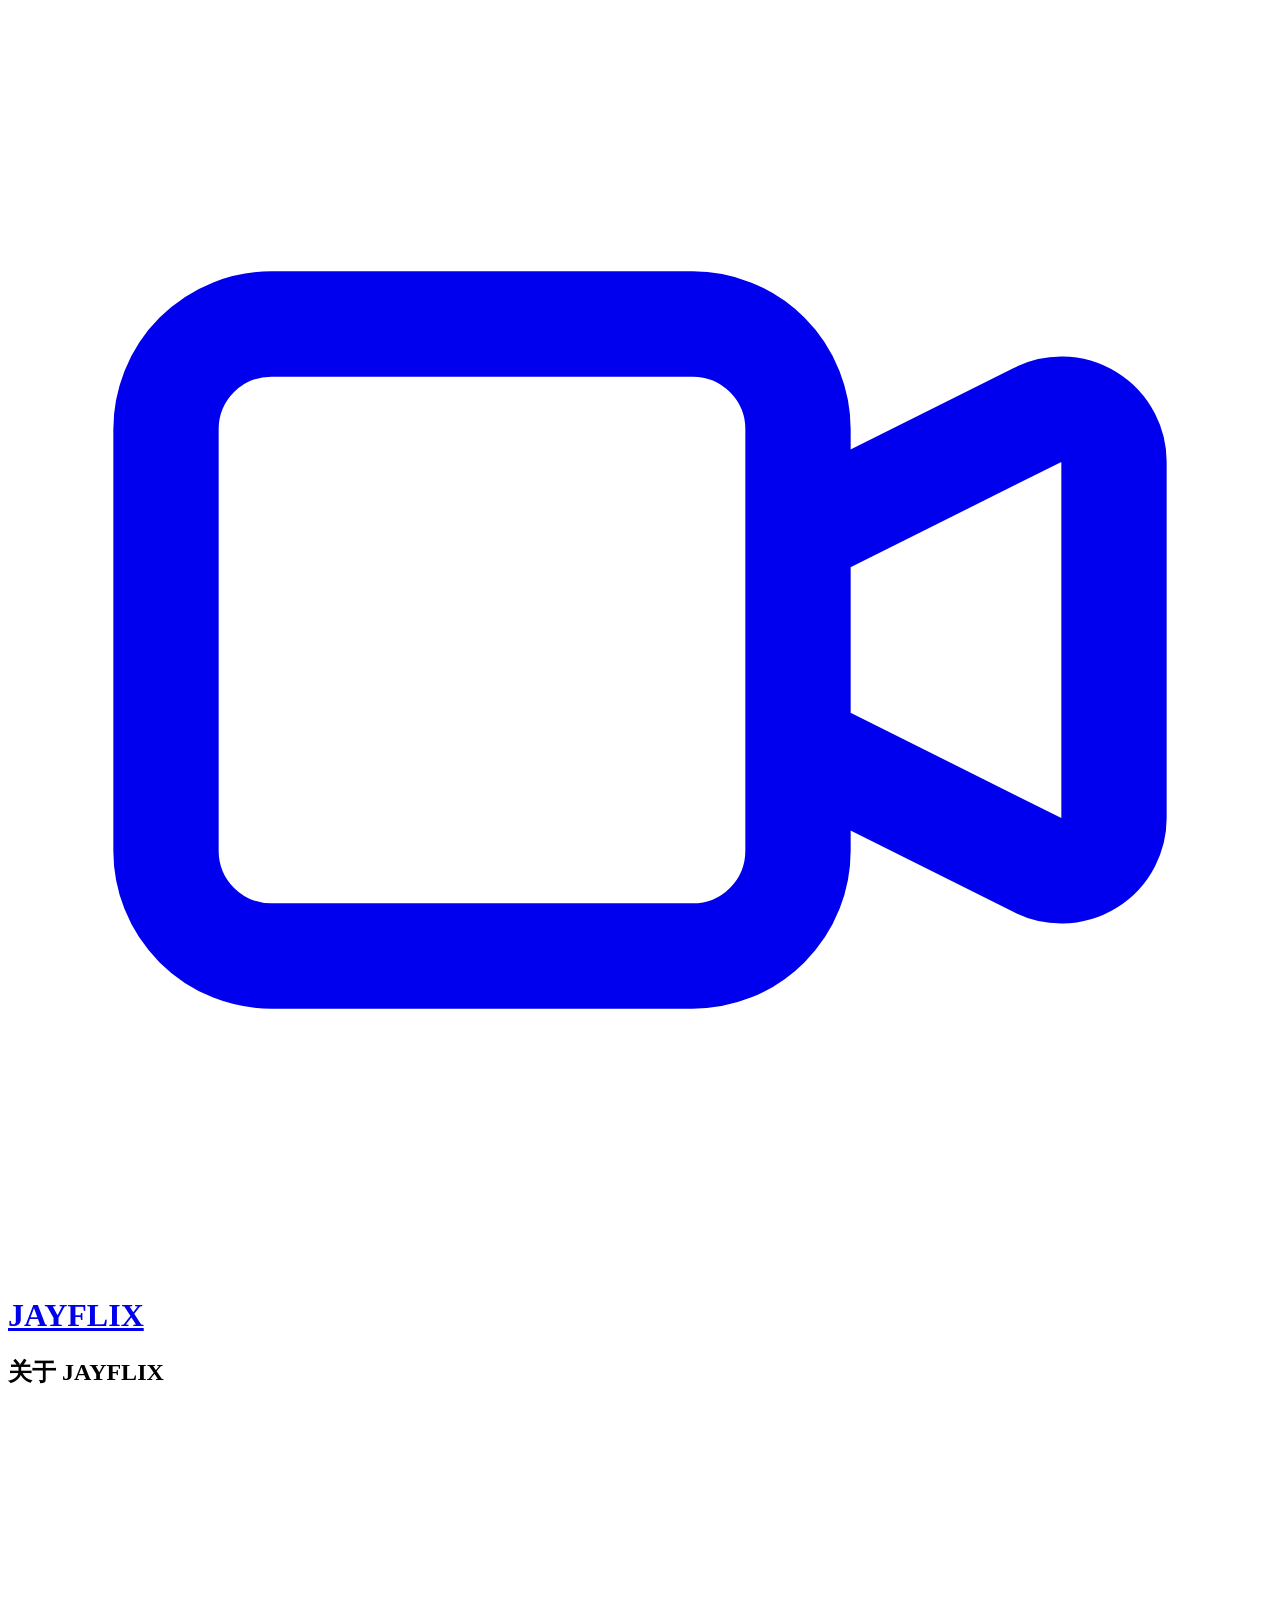
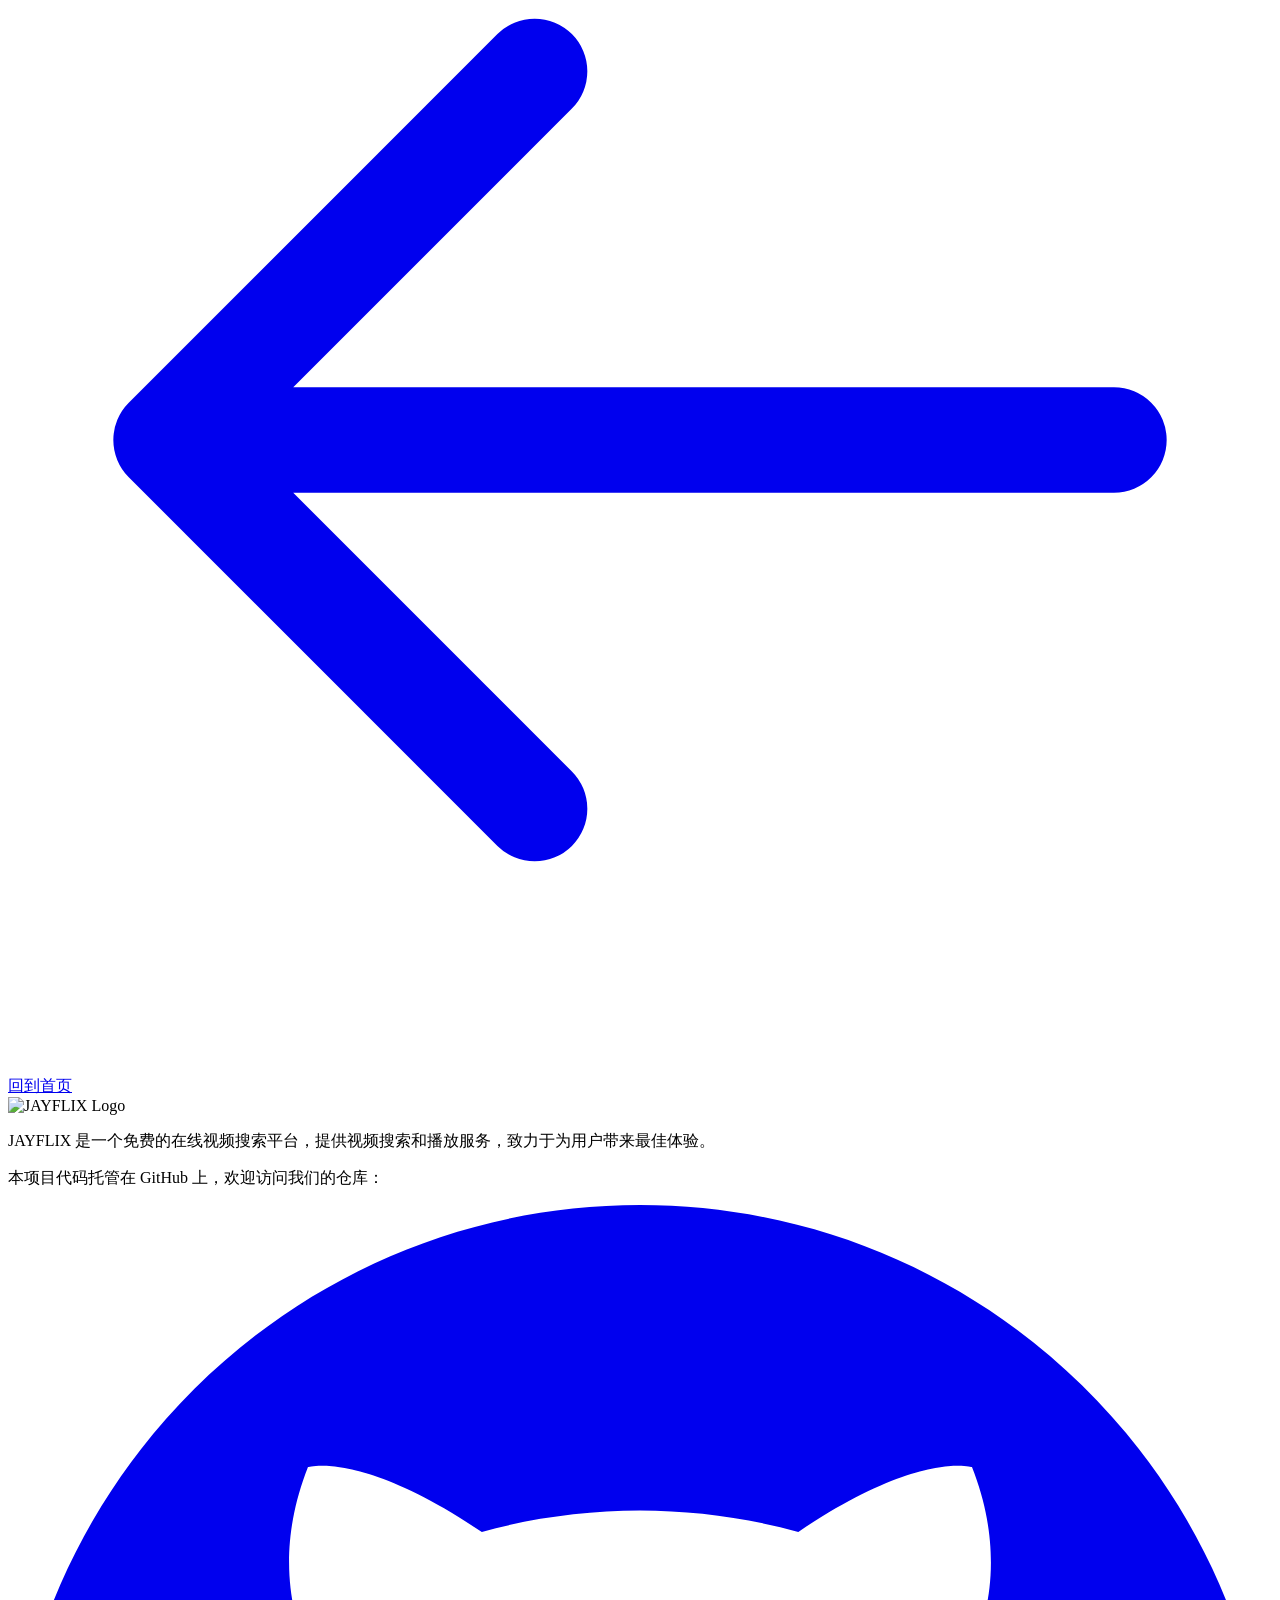
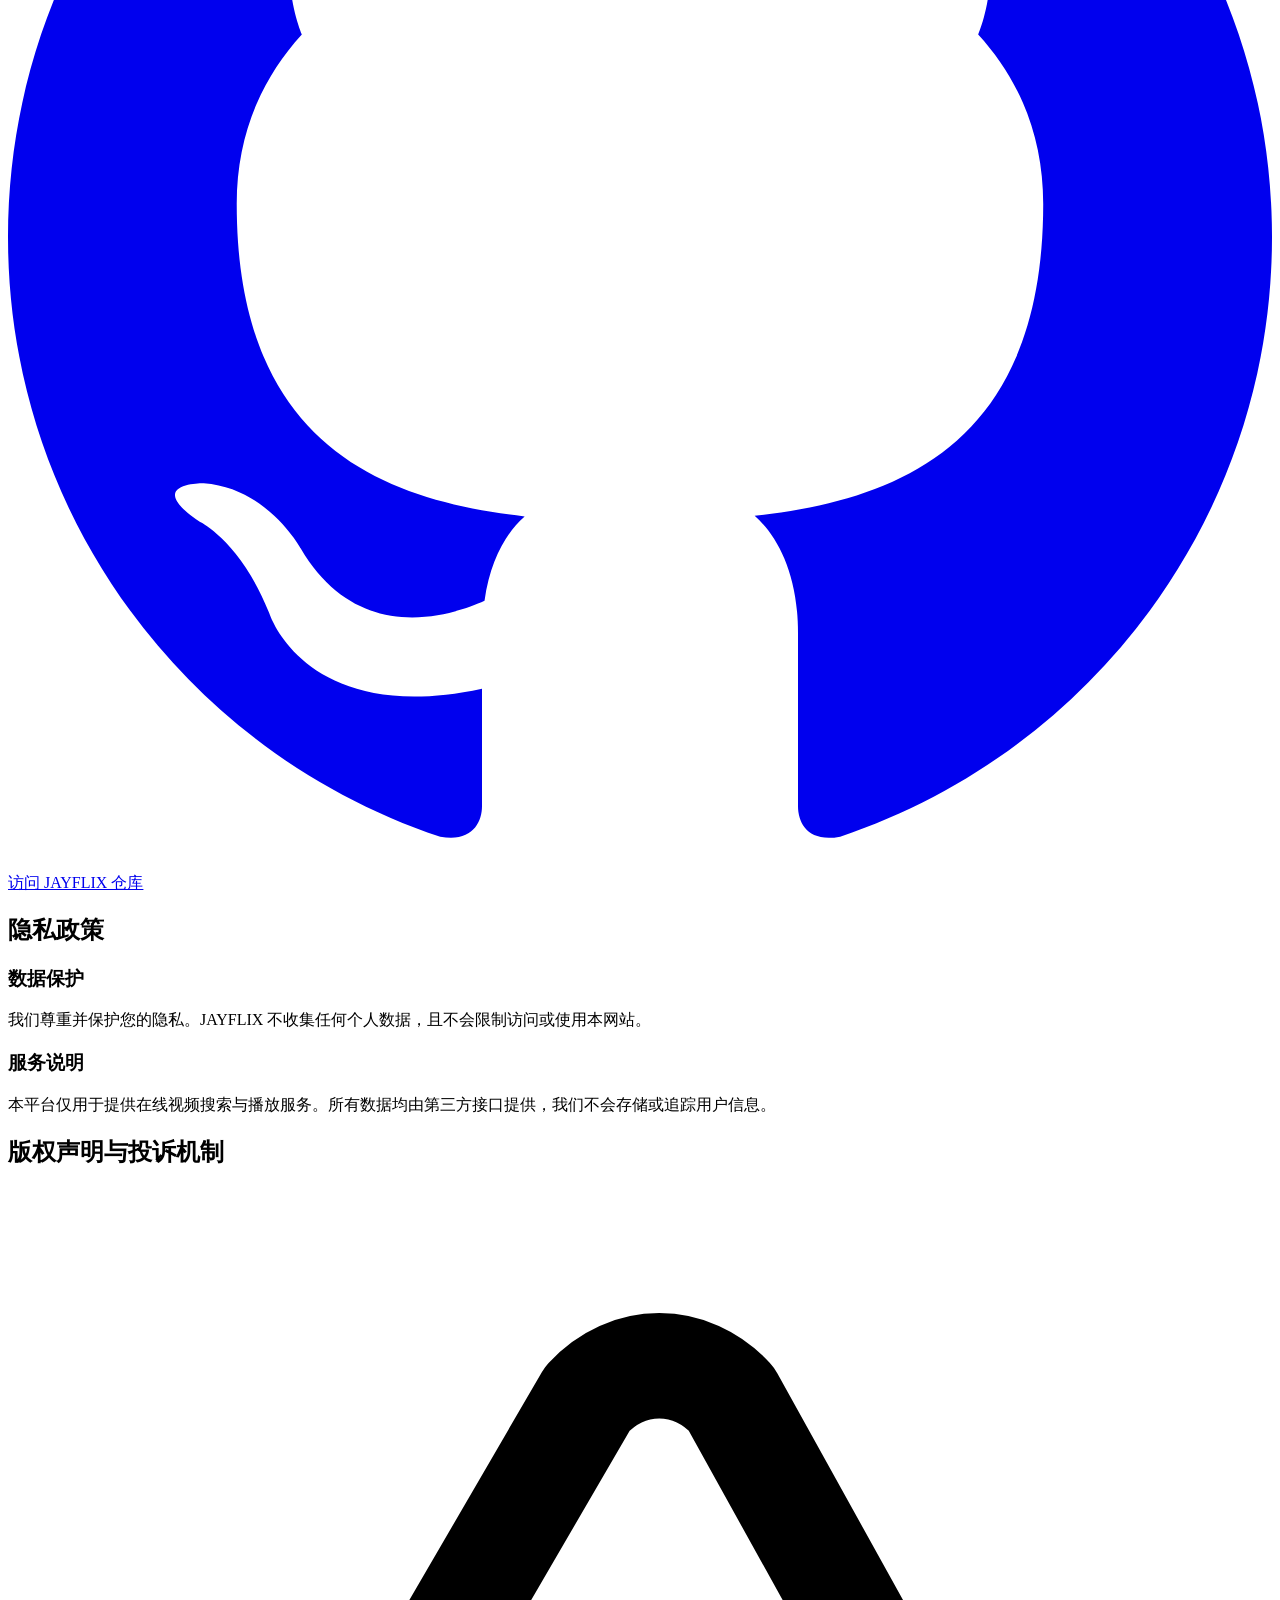
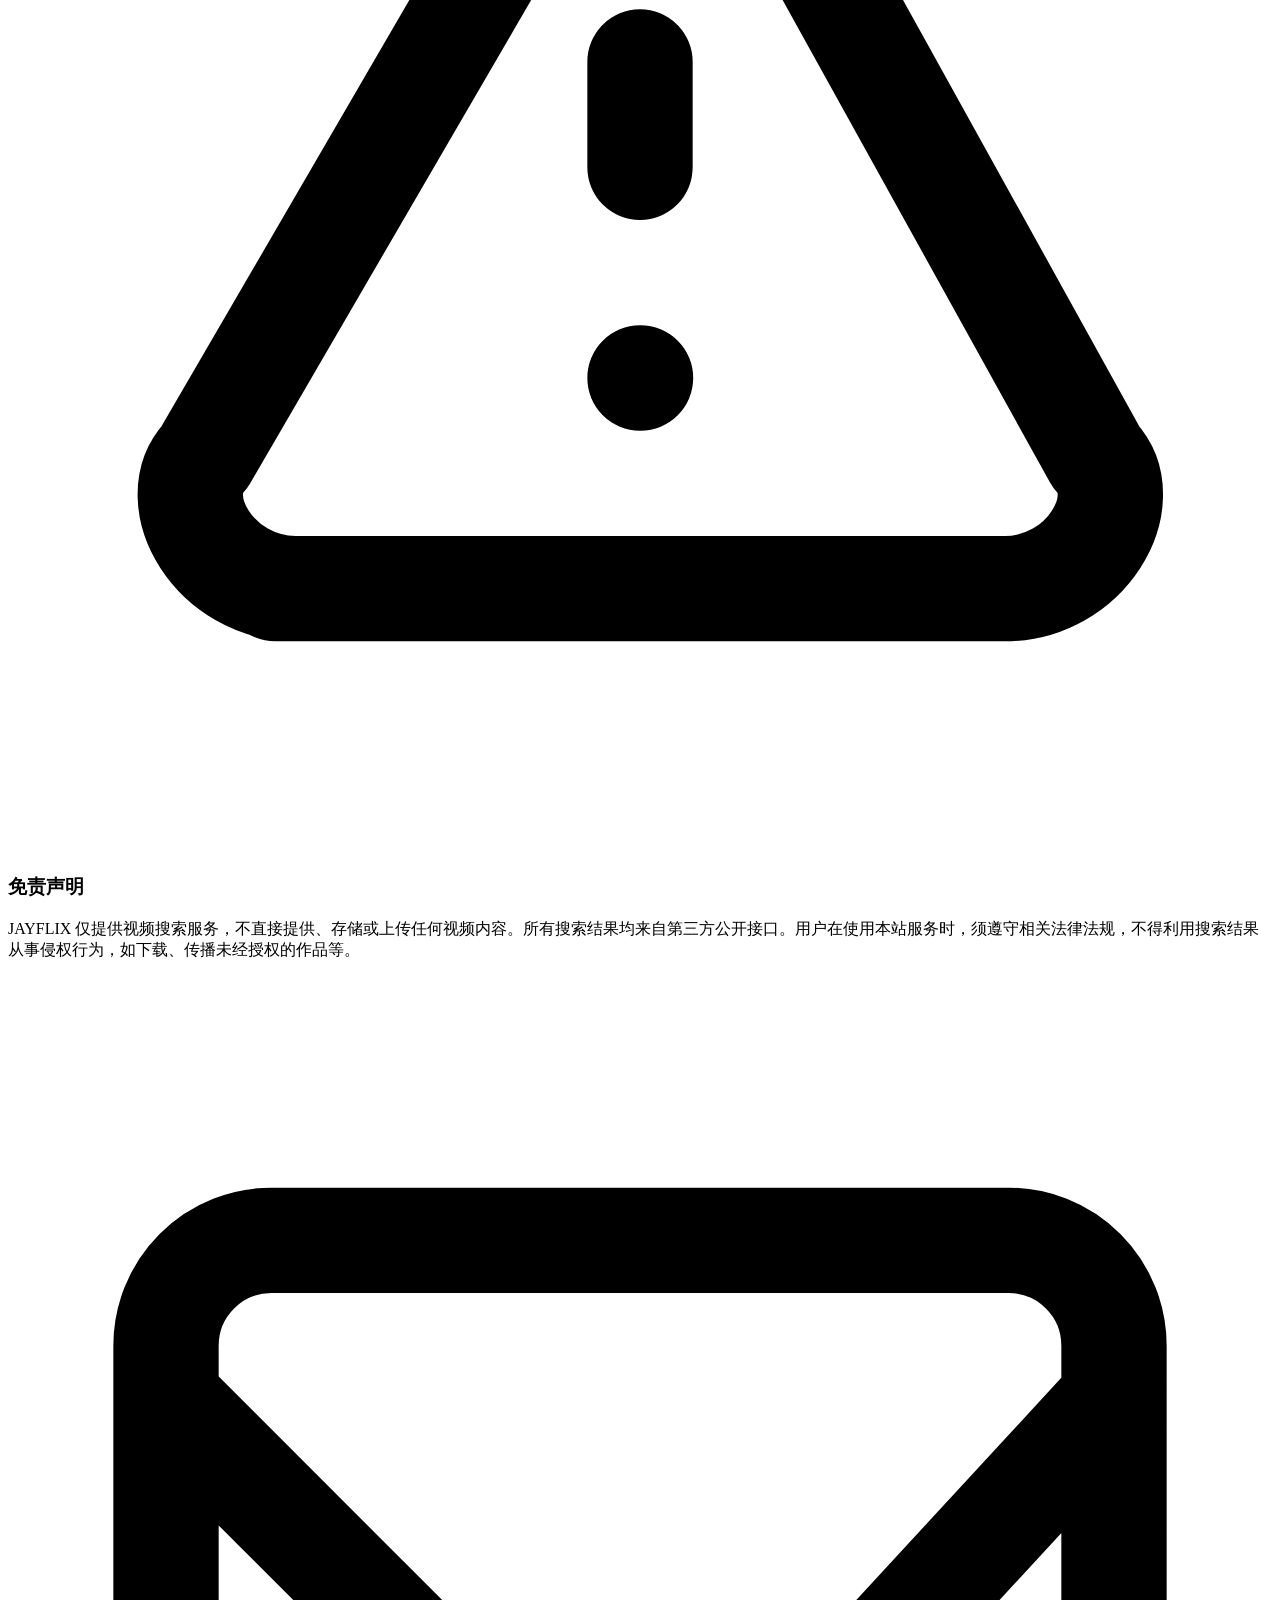
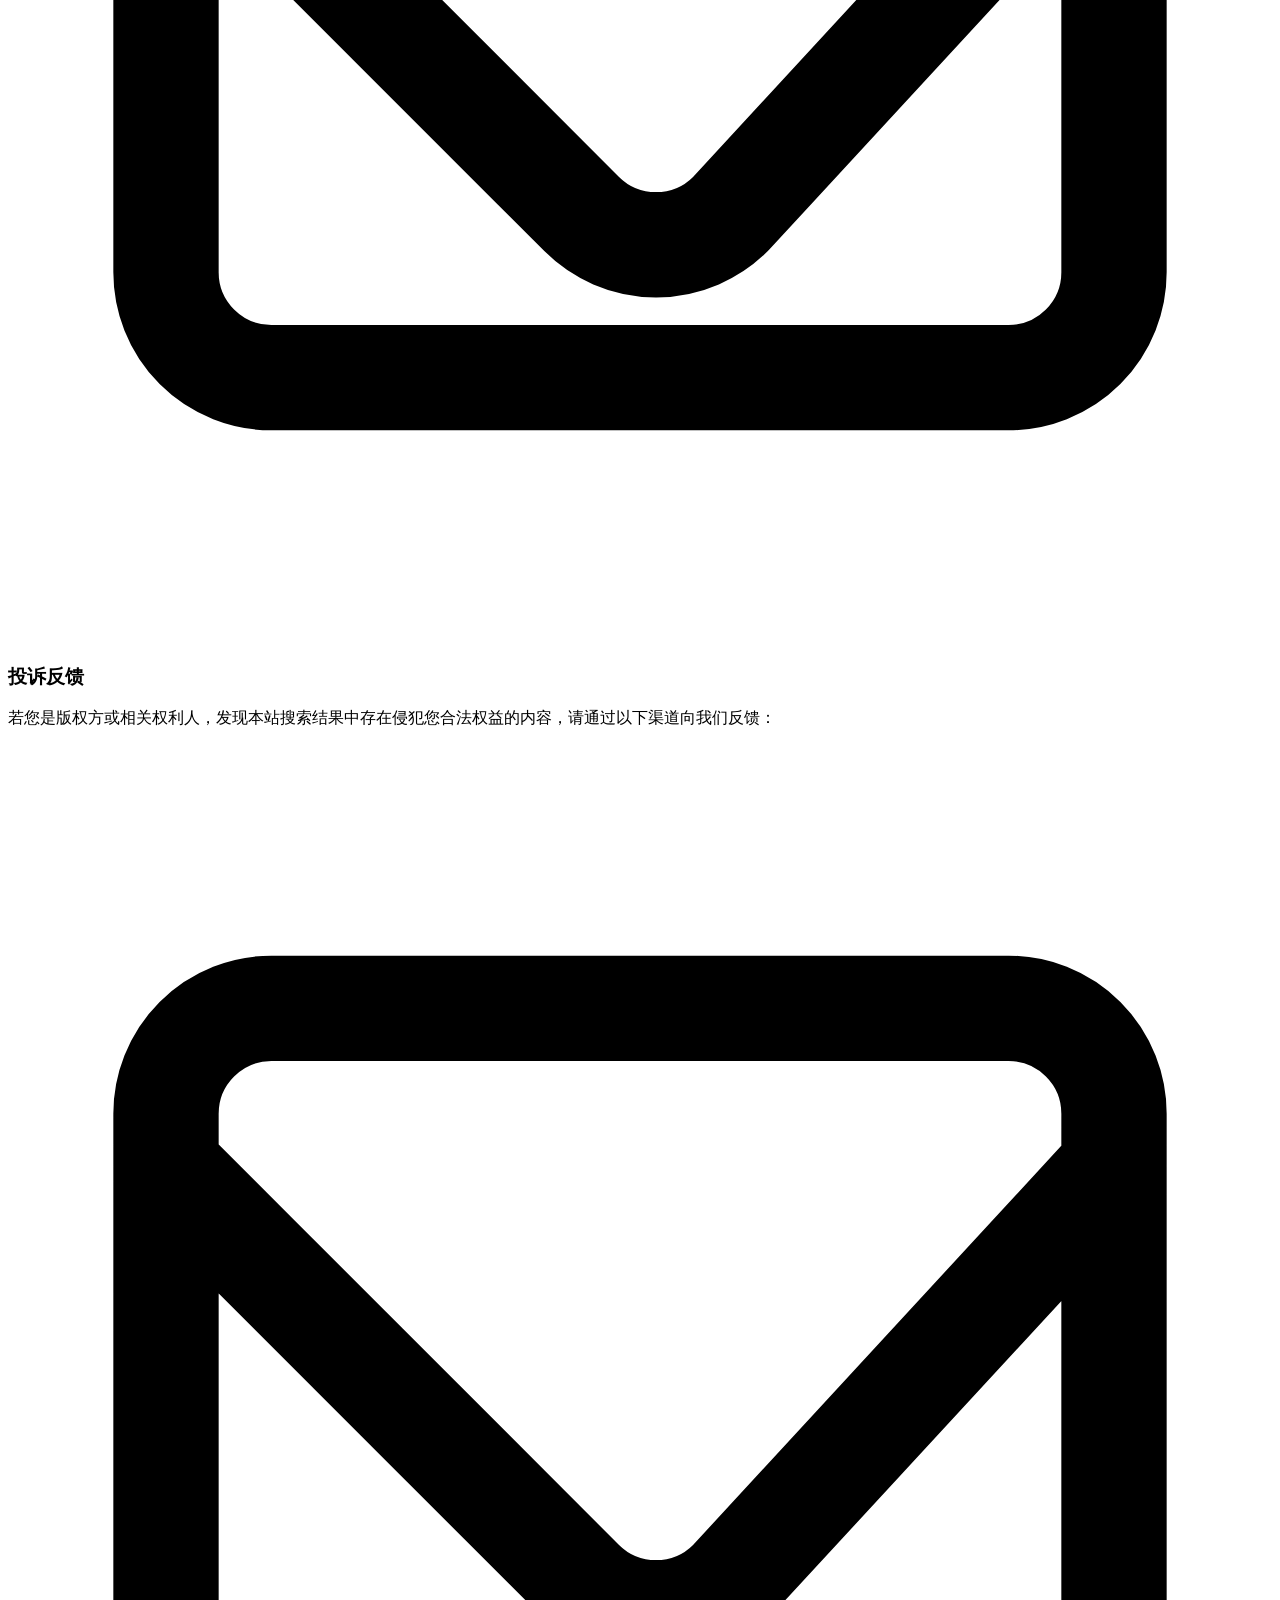
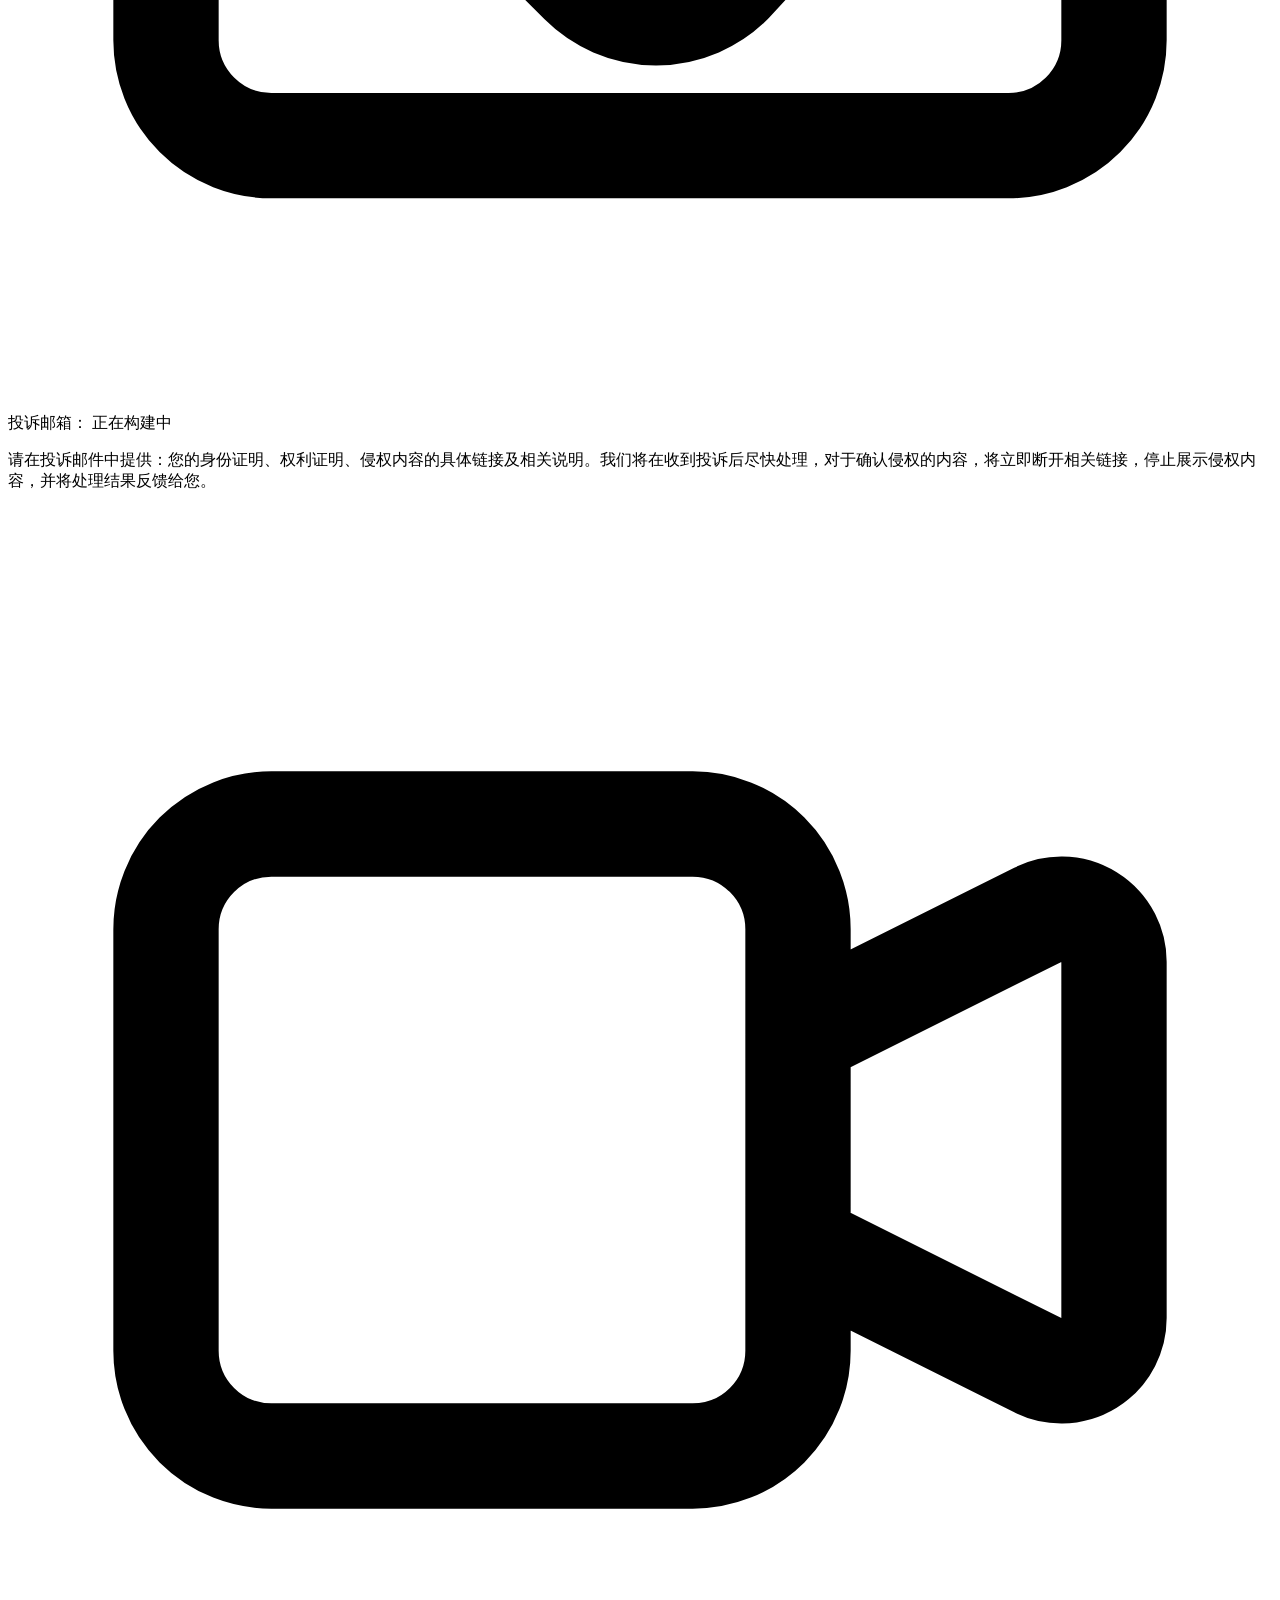
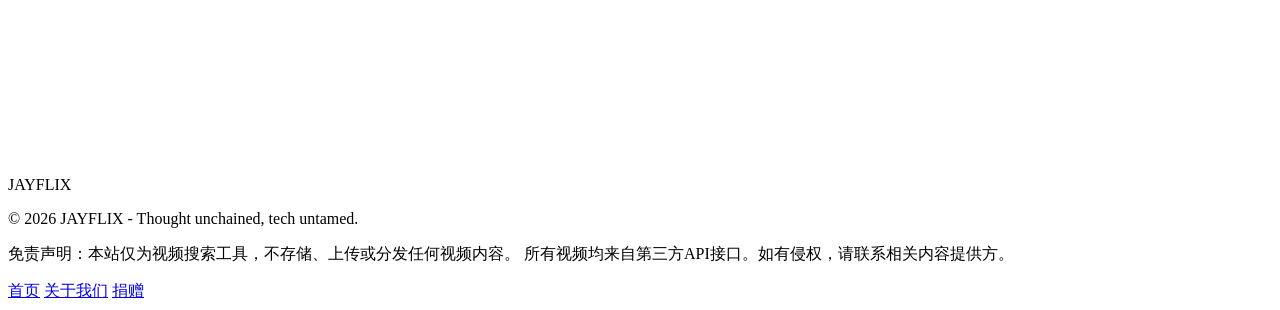
==== about.html @ a09b3a75 "release: sync current UI pages and README (4feb49e) Verified local version 1f429de with README updat" ====
<!DOCTYPE html>
<html lang="zh">
<head>
	<meta charset="UTF-8">
	<meta name="viewport" content="width=device-width, initial-scale=1.0">
	<title>关于我们 - JAYFLIX</title>
	<script src="libs/tailwindcss.min.js"></script>
	<link rel="stylesheet" href="css/styles.css">
	<link rel="stylesheet" href="css/ui-theme.css?v=20261003-1">
	<link rel="manifest" href="manifest.json?v=browser-20260830">
	
	<!-- Favicon -->
    <link rel="icon" href="image/logo.png">
    <link rel="apple-touch-icon" href="image/logo-black.png">
</head>
<body class="page-bg text-white flex flex-col min-h-screen jayflix-ui about-page">
	<header class="border-b border-[#333] bg-[#0a0a0a] p-4">
        <div class="container mx-auto flex items-center">
            <div class="flex items-center">
                <a href="/" class="flex items-center">
                    <svg class="w-8 h-8 mr-2 text-[#00ccff]" fill="none" stroke="currentColor" viewBox="0 0 24 24">
                        <path stroke-linecap="round" stroke-linejoin="round" stroke-width="2" d="M15 10l4.553-2.276A1 1 0 0121 8.618v6.764a1 1 0 01-1.447.894L15 14M5 18h8a2 2 0 002-2V8a2 2 0 00-2-2H5a2 2 0 00-2 2v8a2 2 0 002 2z"></path>
                    </svg>
                    <h1 class="text-xl font-bold gradient-text">JAYFLIX</h1>
                </a>
            </div>
            <div class="flex-1 text-center">
                <h2 class="text-xl font-semibold">关于 JAYFLIX</h2>
            </div>
            <div class="flex items-center">
                <a href="/" class="px-4 py-2 bg-[#222] hover:bg-[#333] border border-[#333] rounded-lg transition-colors flex items-center">
                    <svg class="w-5 h-5 mr-1" viewBox="0 0 24 24" fill="#ffffff" xmlns="http://www.w3.org/2000/svg">
                        <path d="M10 19l-7-7m0 0l7-7m-7 7h18" stroke="currentColor" stroke-width="2" stroke-linecap="round" stroke-linejoin="round"/>
                    </svg>
                    回到首页
                </a>
            </div>
        </div>
    </header>	<main class="flex-grow container mx-auto px-4 sm:px-6 py-8 sm:py-16">
		<div class="max-w-5xl mx-auto">
			<!-- 主要内容区域 -->
			<div class="bg-gradient-to-br from-[#111] to-[#0a0a0a] border border-[#333] rounded-xl sm:rounded-2xl p-4 sm:p-8 lg:p-12 shadow-2xl">
				<!-- 项目介绍 -->				
				 <div class="text-center mb-8 sm:mb-16">
					<div class="inline-flex items-center justify-center w-12 h-12 sm:w-16 sm:h-16 rounded-xl sm:rounded-2xl mb-6 sm:mb-8">
						<img src="image/logo-black.png" alt="JAYFLIX Logo" class="w-12 h-12 sm:w-16 sm:h-16 rounded-xl sm:rounded-2xl">
					</div>
					
					<p class="text-gray-300 text-lg sm:text-xl mb-6 sm:mb-8 leading-relaxed max-w-3xl mx-auto px-2">
						JAYFLIX 是一个免费的在线视频搜索平台，提供视频搜索和播放服务，致力于为用户带来最佳体验。
					</p>
					<div class="bg-[#1a1a1a] border border-[#333] rounded-lg sm:rounded-xl p-4 sm:p-6 max-w-2xl mx-auto">
						<p class="text-gray-300 text-base sm:text-lg mb-4 px-1">
							本项目代码托管在 GitHub 上，欢迎访问我们的仓库：
						</p>
						<a href="https://github.com/AustrianArtPainter/Jayflix" class="inline-flex items-center px-4 sm:px-6 py-2 sm:py-3 bg-gradient-to-r from-blue-500 to-cyan-500 hover:from-blue-600 hover:to-cyan-600 text-white text-sm sm:text-base font-medium rounded-lg transition-all duration-300 transform hover:scale-105" target="_blank" rel="noopener">
							<svg class="w-4 h-4 sm:w-5 sm:h-5 mr-2" fill="currentColor" viewBox="0 0 24 24">
								<path d="M12 0c-6.626 0-12 5.373-12 12 0 5.302 3.438 9.8 8.207 11.387.599.111.793-.261.793-.577v-2.234c-3.338.726-4.033-1.416-4.033-1.416-.546-1.387-1.333-1.756-1.333-1.756-1.089-.745.083-.729.083-.729 1.205.084 1.839 1.237 1.839 1.237 1.07 1.834 2.807 1.304 3.492.997.107-.775.418-1.305.762-1.604-2.665-.305-5.467-1.334-5.467-5.931 0-1.311.469-2.381 1.236-3.221-.124-.303-.535-1.524.117-3.176 0 0 1.008-.322 3.301 1.23.957-.266 1.983-.399 3.003-.404 1.02.005 2.047.138 3.006.404 2.291-1.552 3.297-1.23 3.297-1.23.653 1.653.242 2.874.118 3.176.77.84 1.235 1.911 1.235 3.221 0 4.609-2.807 5.624-5.479 5.921.43.372.823 1.102.823 2.222v3.293c0 .319.192.694.801.576 4.765-1.589 8.199-6.086 8.199-11.386 0-6.627-5.373-12-12-12z"/>
							</svg>
							<span class="break-words">访问 JAYFLIX 仓库</span>
						</a>
					</div>
				</div>				<!-- 分割线 -->
				<div class="w-full h-px bg-gradient-to-r from-transparent via-[#333] to-transparent mb-8 sm:mb-16"></div>

				<!-- 隐私政策 -->
				<div class="mb-8 sm:mb-16">
					<h2 class="text-2xl sm:text-3xl font-bold mb-6 sm:mb-8 text-center bg-gradient-to-r from-blue-400 to-cyan-400 bg-clip-text text-transparent">隐私政策</h2>
					<div class="grid grid-cols-1 md:grid-cols-2 gap-4 sm:gap-8">
						<div class="bg-[#1a1a1a] border border-[#333] rounded-xl p-4 sm:p-8">
							<div class="flex items-center mb-3 sm:mb-4">
								<div class="w-3 h-3 bg-green-400 rounded-full mr-3"></div>
								<h3 class="text-lg sm:text-xl font-semibold text-gray-200">数据保护</h3>
							</div>
							<p class="text-gray-300 text-base sm:text-lg leading-relaxed">
								我们尊重并保护您的隐私。JAYFLIX 不收集任何个人数据，且不会限制访问或使用本网站。
							</p>
						</div>
						<div class="bg-[#1a1a1a] border border-[#333] rounded-xl p-4 sm:p-8">
							<div class="flex items-center mb-3 sm:mb-4">
								<div class="w-3 h-3 bg-blue-400 rounded-full mr-3"></div>
								<h3 class="text-lg sm:text-xl font-semibold text-gray-200">服务说明</h3>
							</div>
							<p class="text-gray-300 text-base sm:text-lg leading-relaxed">
								本平台仅用于提供在线视频搜索与播放服务。所有数据均由第三方接口提供，我们不会存储或追踪用户信息。
							</p>
						</div>
					</div>
				</div>

				<!-- 分割线 -->
				<div class="w-full h-px bg-gradient-to-r from-transparent via-[#333] to-transparent mb-8 sm:mb-16"></div>				<!-- 版权声明与投诉机制 -->
				<div>
					<h2 class="text-2xl sm:text-3xl font-bold mb-6 sm:mb-8 text-center bg-gradient-to-r from-blue-400 to-cyan-400 bg-clip-text text-transparent">版权声明与投诉机制</h2>
					<div class="space-y-6 sm:space-y-8">
						<div class="bg-[#1a1a1a] border border-[#333] rounded-xl p-4 sm:p-8">
							<div class="flex items-start">
								<div class="flex-shrink-0 w-8 h-8 bg-yellow-500 rounded-lg flex items-center justify-center mr-3 sm:mr-4 mt-1">
									<svg class="w-4 h-4 text-white" fill="none" stroke="currentColor" viewBox="0 0 24 24">
										<path stroke-linecap="round" stroke-linejoin="round" stroke-width="2" d="M12 9v2m0 4h.01m-6.938 4h13.856c1.54 0 2.502-1.667 1.732-2.5L13.732 4c-.77-.833-1.964-.833-2.732 0L3.732 16.5c-.77.833.192 2.5 1.732 2.5z"></path>
									</svg>
								</div>
								<div>
									<h3 class="text-lg sm:text-xl font-semibold text-gray-200 mb-3 sm:mb-4">免责声明</h3>
									<p class="text-gray-300 text-base sm:text-lg leading-relaxed">
										JAYFLIX 仅提供视频搜索服务，不直接提供、存储或上传任何视频内容。所有搜索结果均来自第三方公开接口。用户在使用本站服务时，须遵守相关法律法规，不得利用搜索结果从事侵权行为，如下载、传播未经授权的作品等。
									</p>
								</div>
							</div>
						</div>
						
						<div class="bg-[#1a1a1a] border border-[#333] rounded-xl p-4 sm:p-8">
							<div class="flex items-start">
								<div class="flex-shrink-0 w-8 h-8 bg-red-500 rounded-lg flex items-center justify-center mr-3 sm:mr-4 mt-1">
									<svg class="w-4 h-4 text-white" fill="none" stroke="currentColor" viewBox="0 0 24 24">
										<path stroke-linecap="round" stroke-linejoin="round" stroke-width="2" d="M3 8l7.89 7.89a2 2 0 002.83 0L21 8M5 19h14a2 2 0 002-2V7a2 2 0 00-2-2H5a2 2 0 00-2 2v10a2 2 0 002 2z"></path>
									</svg>
								</div>
								<div class="flex-1">
									<h3 class="text-lg sm:text-xl font-semibold text-gray-200 mb-3 sm:mb-4">投诉反馈</h3>
									<p class="text-gray-300 text-base sm:text-lg mb-4 sm:mb-6 leading-relaxed">
										若您是版权方或相关权利人，发现本站搜索结果中存在侵犯您合法权益的内容，请通过以下渠道向我们反馈：
									</p>
									<div class="bg-gradient-to-r from-[#222] to-[#333] border border-[#444] rounded-lg p-4 sm:p-6 mb-4 sm:mb-6">
										<div class="flex items-center flex-wrap">
											<svg class="w-5 h-5 sm:w-6 sm:h-6 text-blue-400 mr-2 sm:mr-3 flex-shrink-0" fill="none" stroke="currentColor" viewBox="0 0 24 24">
												<path stroke-linecap="round" stroke-linejoin="round" stroke-width="2" d="M3 8l7.89 7.89a2 2 0 002.83 0L21 8M5 19h14a2 2 0 002-2V7a2 2 0 00-2-2H5a2 2 0 00-2 2v10a2 2 0 002 2z"></path>
											</svg>
											<span class="text-gray-300 text-base sm:text-lg font-medium mr-2 sm:mr-3">投诉邮箱：</span>
											<span class="text-blue-400 text-base sm:text-lg font-medium">正在构建中</span>
										</div>
									</div>
									<p class="text-gray-300 text-base sm:text-lg leading-relaxed">
										请在投诉邮件中提供：您的身份证明、权利证明、侵权内容的具体链接及相关说明。我们将在收到投诉后尽快处理，对于确认侵权的内容，将立即断开相关链接，停止展示侵权内容，并将处理结果反馈给您。
									</p>
								</div>
							</div>
						</div>
					</div>
				</div>
			</div>
		</div>
	</main>
	<footer class="footer py-6 border-t border-[#333] bg-[#0a0a0a]">
        <div class="container mx-auto px-4">
            <div class="flex flex-col md:flex-row justify-between items-center">
                <div class="mb-4 md:mb-0">
                    <div class="flex items-center justify-center md:justify-start">
                        <svg class="w-6 h-6 mr-2" fill="none" stroke="currentColor" viewBox="0 0 24 24">
                            <path stroke-linecap="round" stroke-linejoin="round" stroke-width="2" d="M15 10l4.553-2.276A1 1 0 0121 8.618v6.764a1 1 0 01-1.447.894L15 14M5 18h8a2 2 0 002-2V8a2 2 0 00-2-2H5a2 2 0 00-2 2v8a2 2 0 002 2z"></path>
                        </svg>
                        <span class="gradient-text font-bold">JAYFLIX</span>
                    </div>
                    <p class="text-gray-500 text-sm mt-2 text-center md:text-left">© 2026 JAYFLIX - Thought unchained, tech untamed.</p>
                </div>
                
                <div class="text-center md:text-right">
                    <p class="text-gray-500 text-sm max-w-md">
                        免责声明：本站仅为视频搜索工具，不存储、上传或分发任何视频内容。
                        所有视频均来自第三方API接口。如有侵权，请联系相关内容提供方。
                    </p>
                    <div class="mt-2 flex justify-center md:justify-end space-x-4">
                        <a href="/" class="text-gray-400 hover:text-white text-sm transition-colors">首页</a>
                        <a href="about.html" class="text-gray-400 hover:text-white text-sm transition-colors">关于我们</a>
                        <a href="https://www.msf.hk/zh-hant/donate/general?type=one-off" target="_blank" rel="noopener" class="text-blue-400 hover:text-blue-300 text-sm transition-colors">捐赠</a>
                    </div>
                </div>
            </div>
        </div>
    </footer>
</body>
</html>
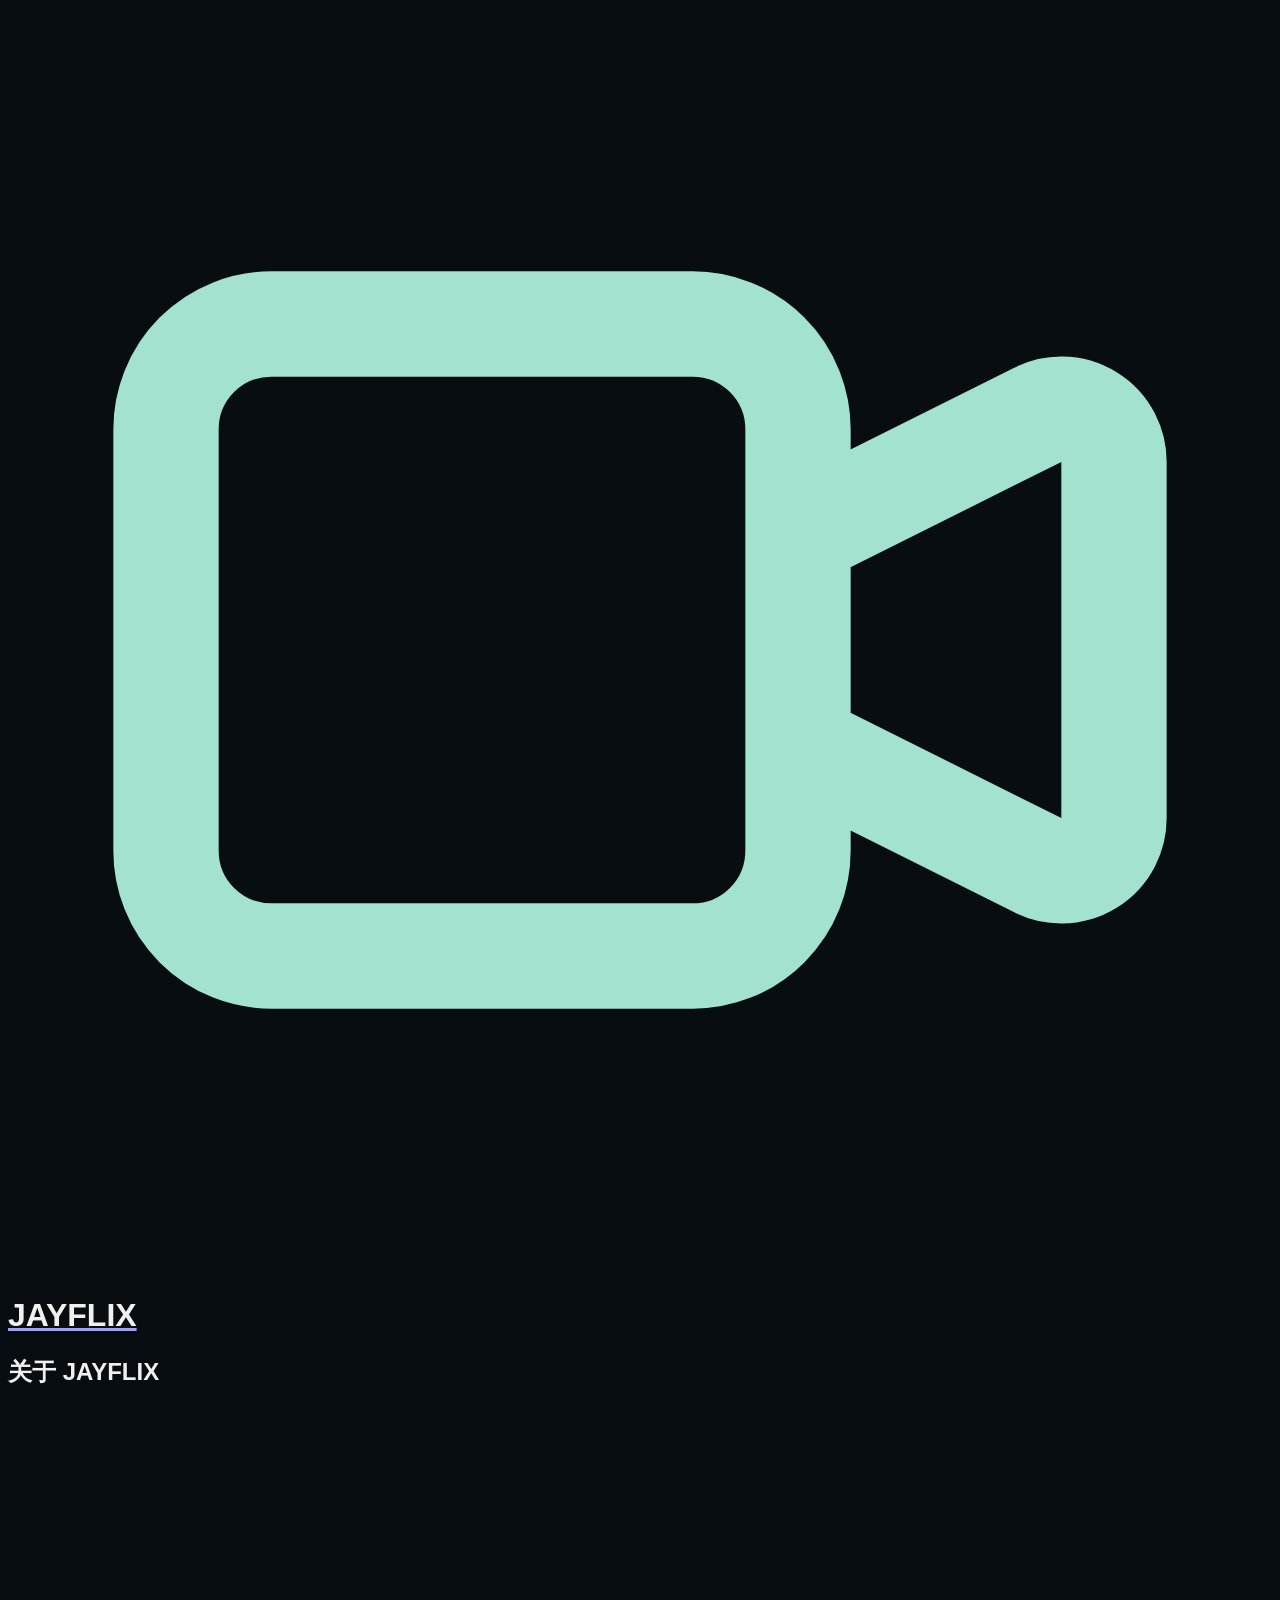
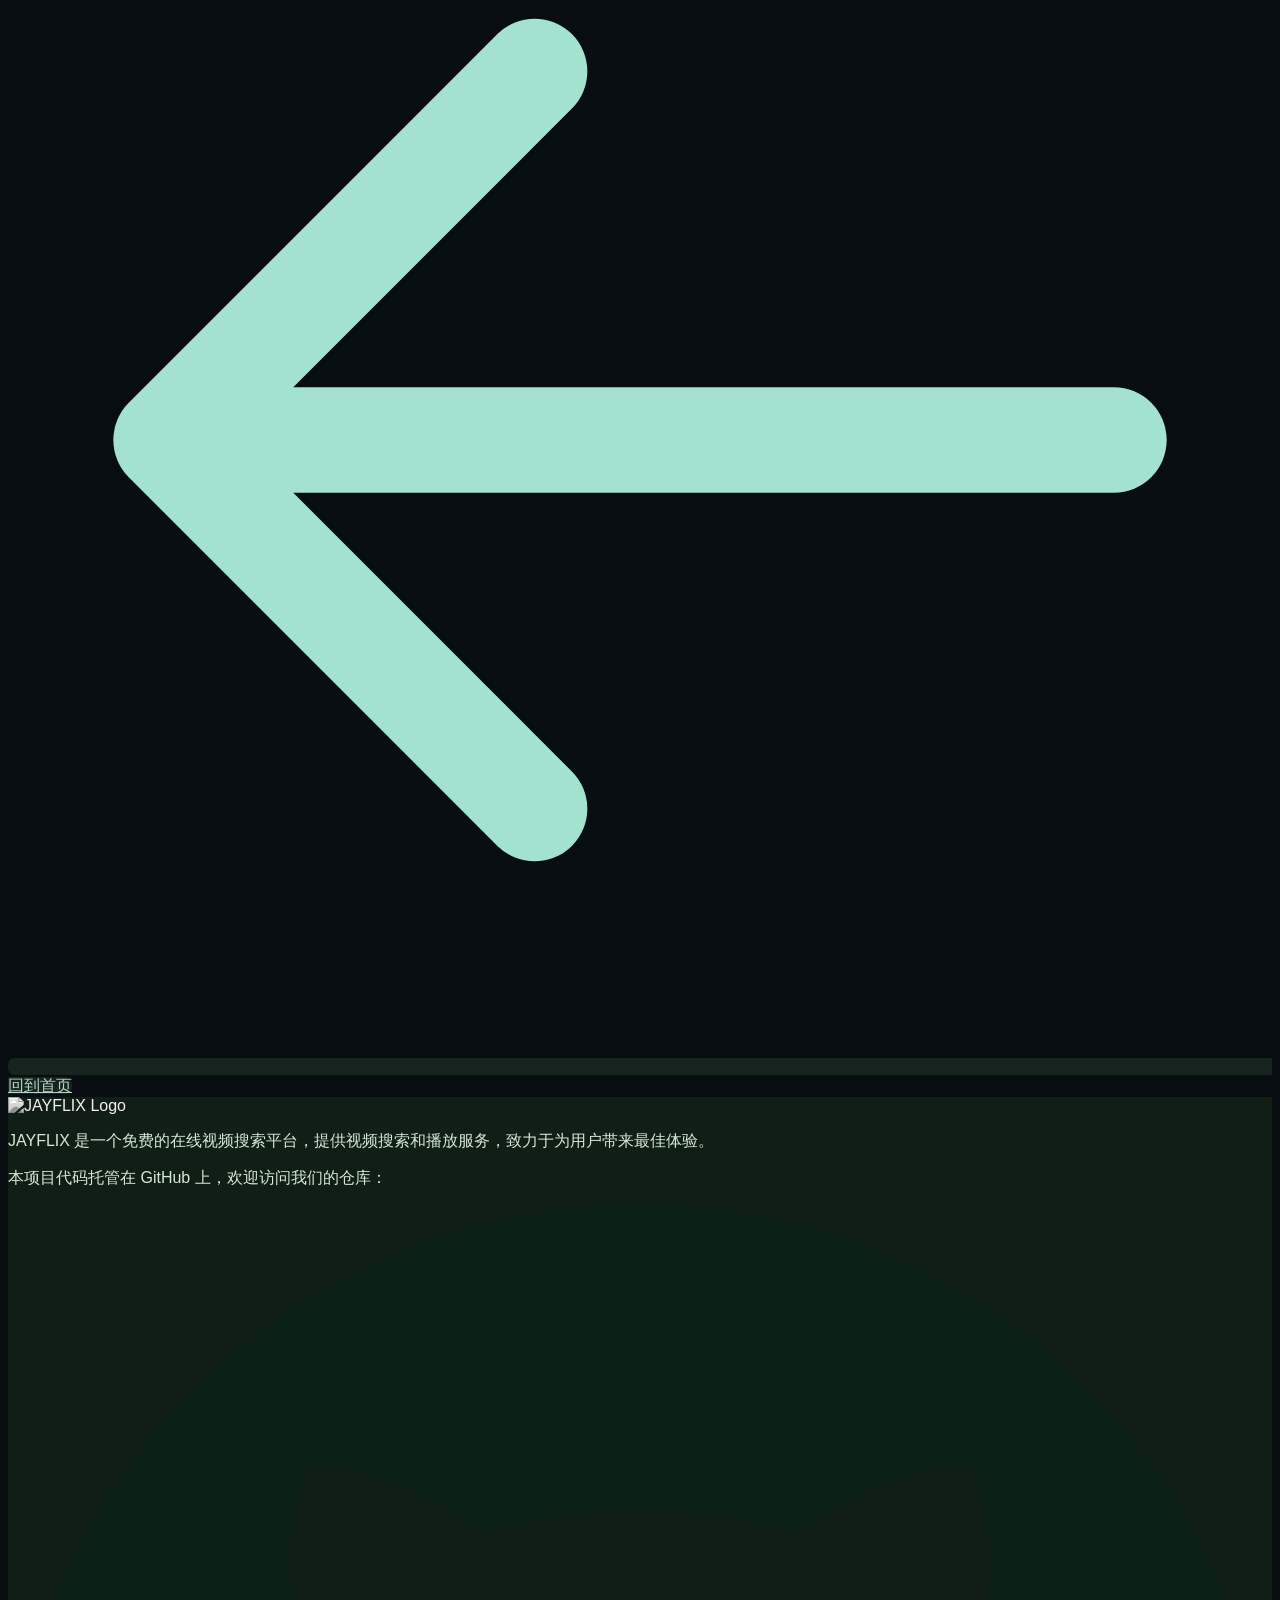
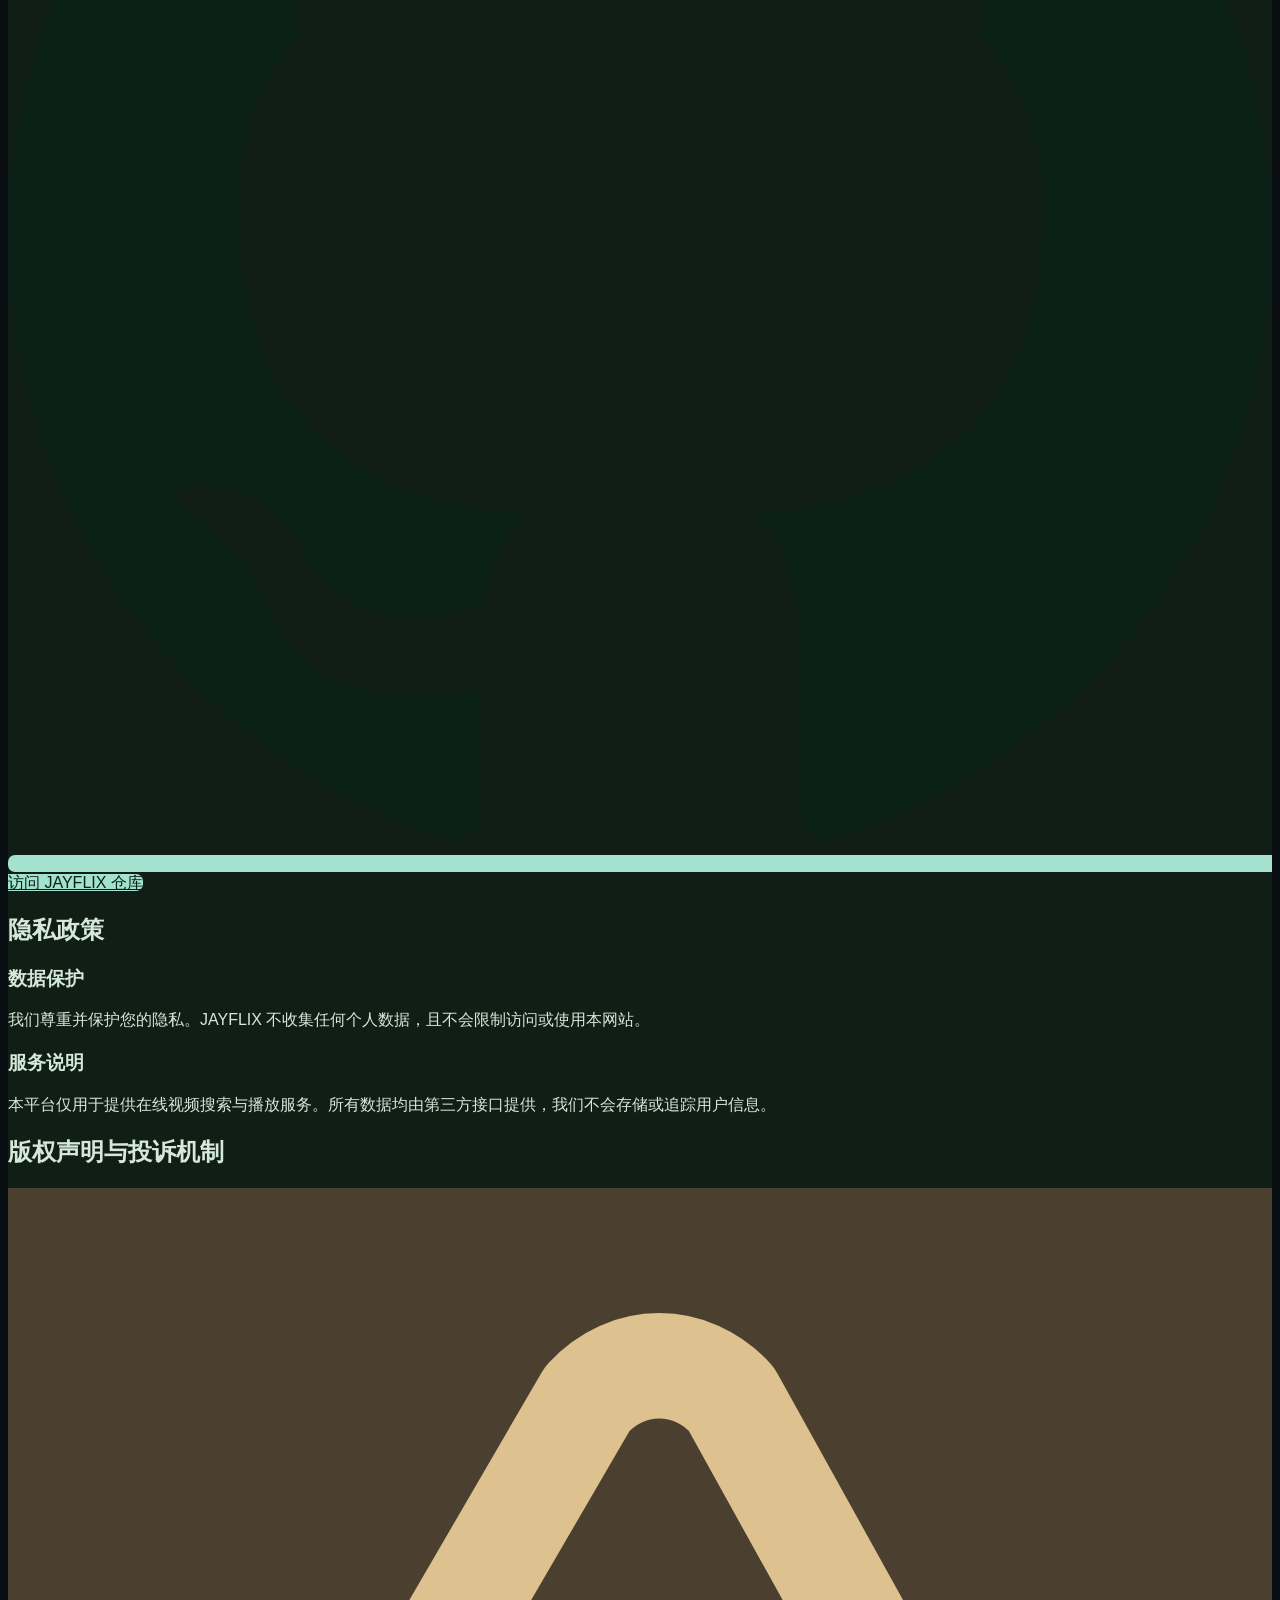
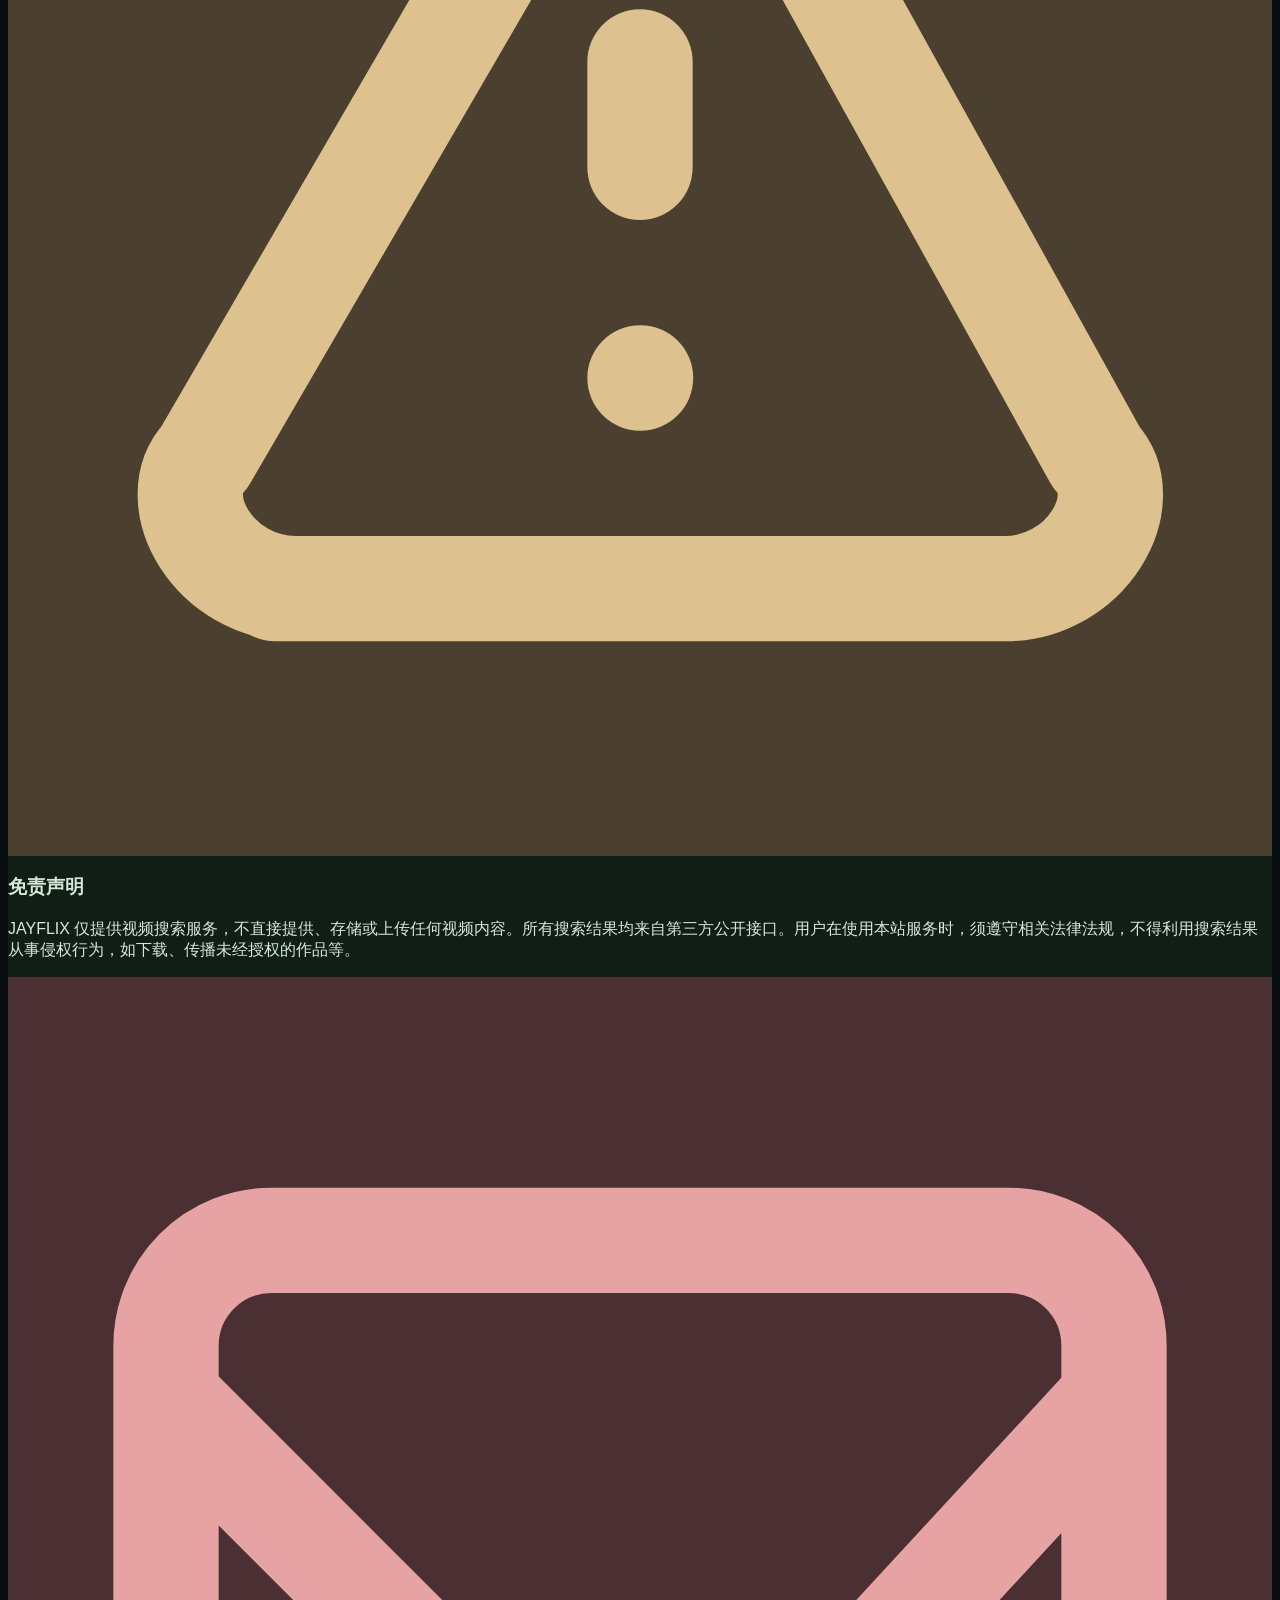
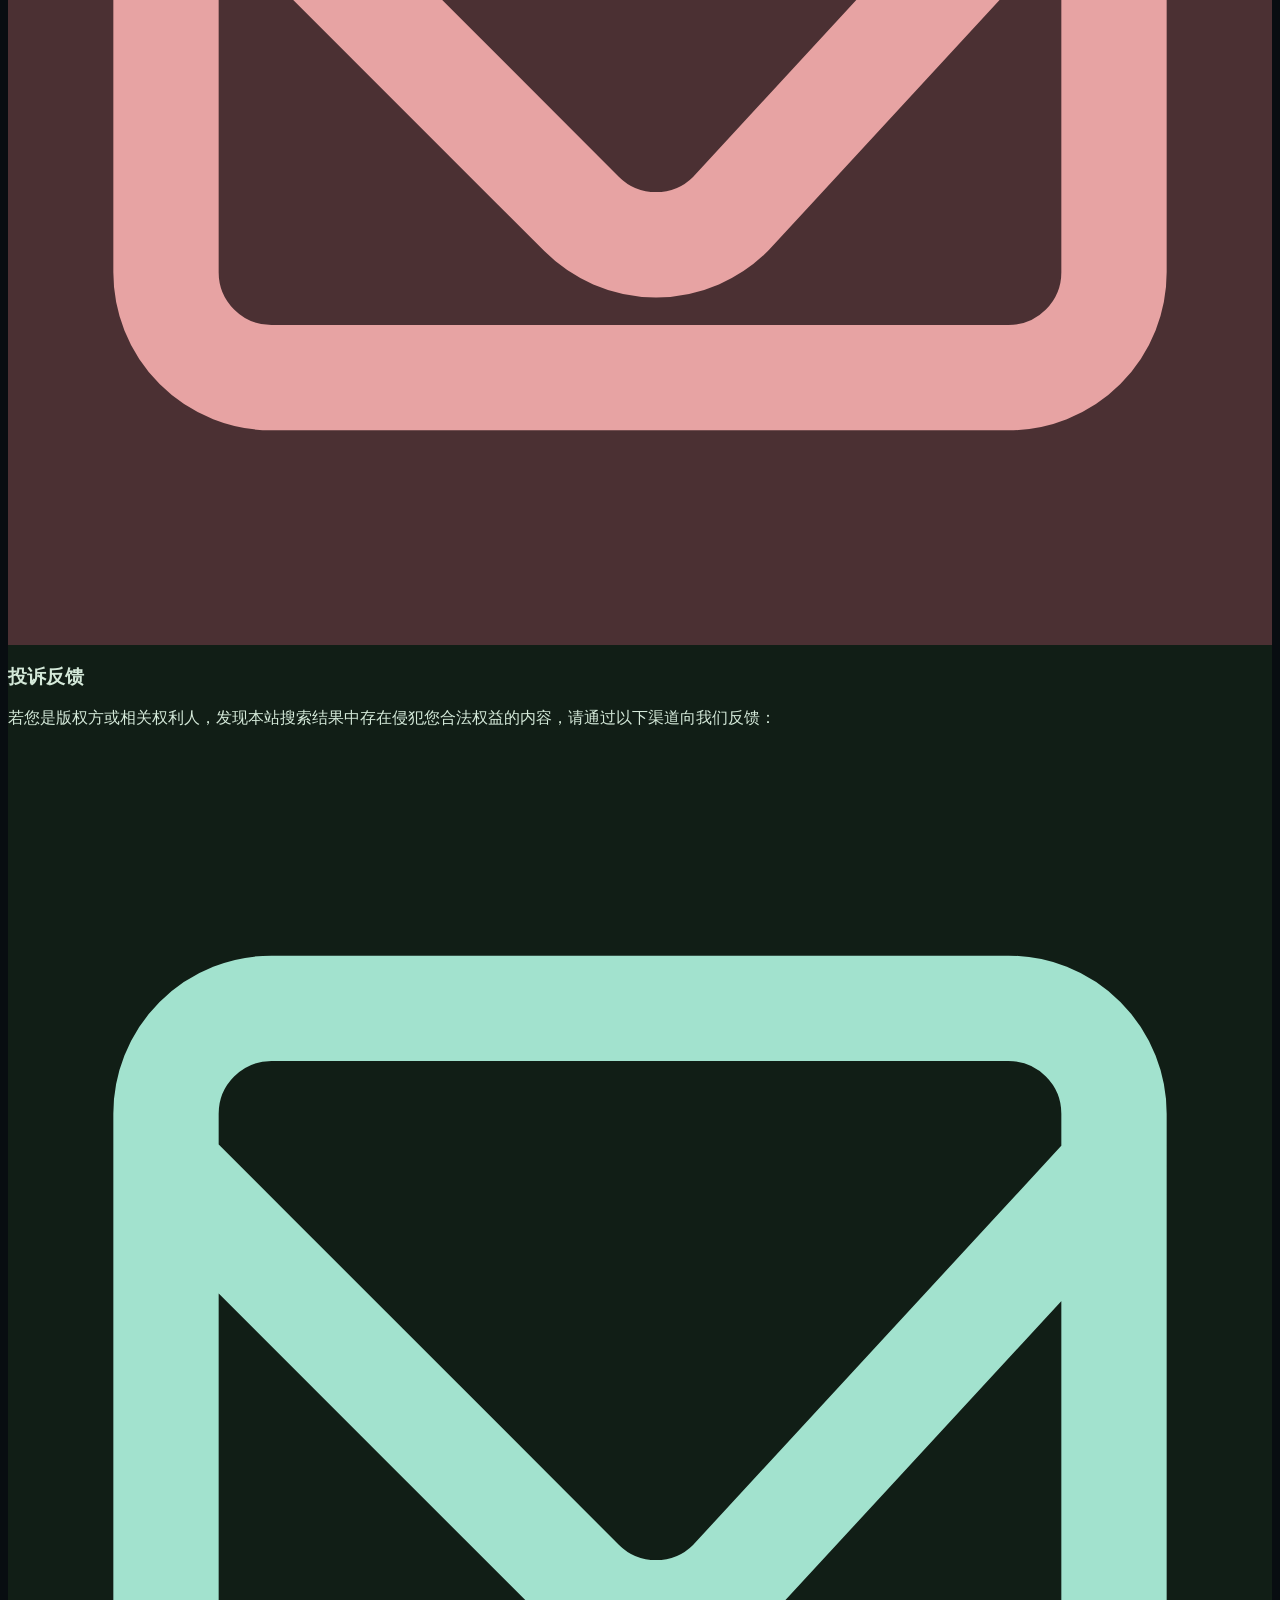
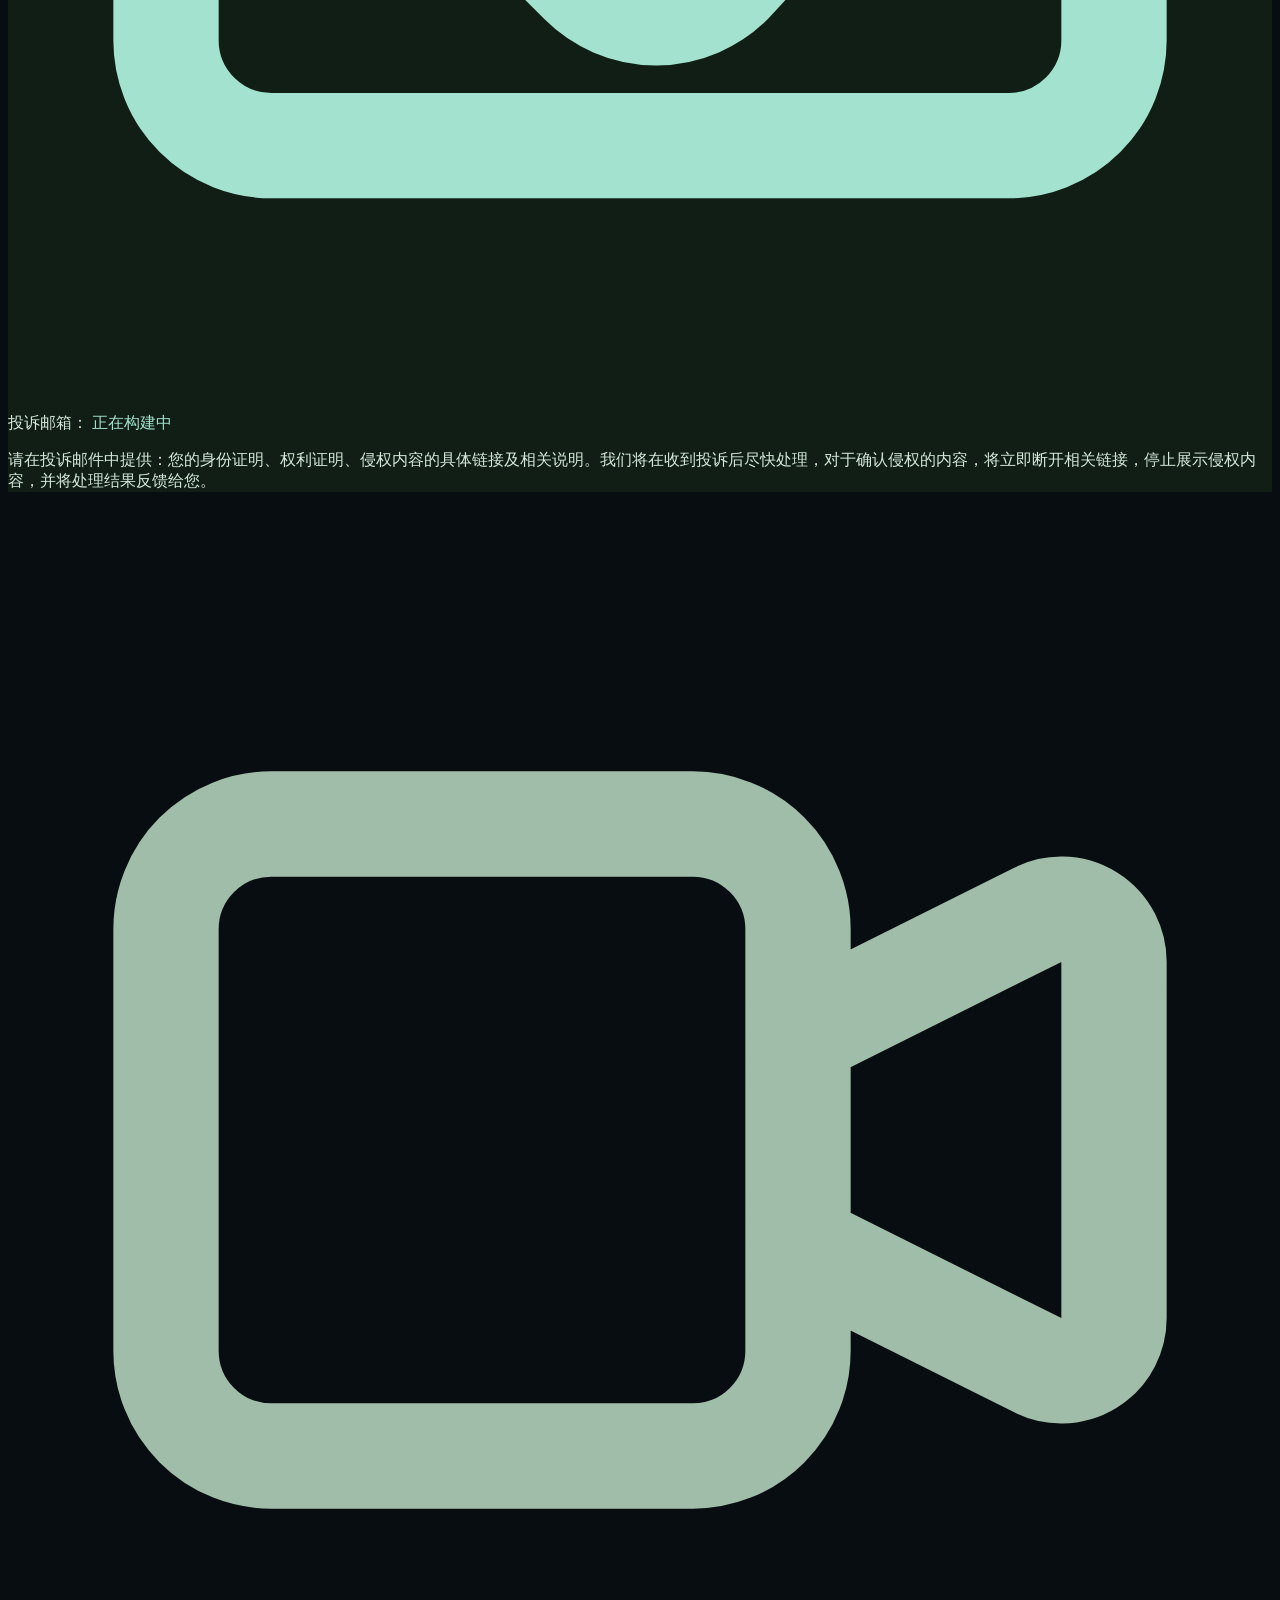
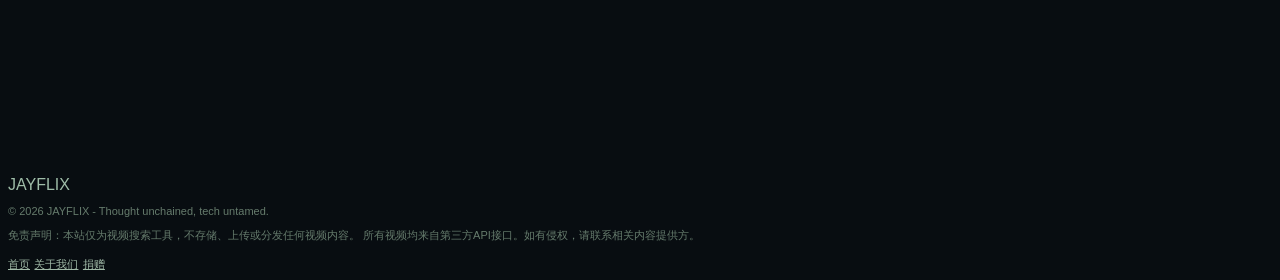
==== commit efc6964c: "release: sync f0cd71f pages and README" ====
--- a/about.html
+++ b/about.html
@@ -6,7 +6,7 @@
 	<title>关于我们 - JAYFLIX</title>
 	<script src="libs/tailwindcss.min.js"></script>
 	<link rel="stylesheet" href="css/styles.css">
-	<link rel="stylesheet" href="css/ui-theme.css?v=20261003-1">
+	<link rel="stylesheet" href="css/ui-theme.css?v=20261003-2">
 	<link rel="manifest" href="manifest.json?v=browser-20260830">
 	
 	<!-- Favicon -->
--- a/css/ui-theme.css
+++ b/css/ui-theme.css
@@ -0,0 +1,274 @@
+@import url("ui-tokens.css");
+
+/* Presentation only. Original grids, breakpoints, visibility, player geometry
+   and sphere transforms are deliberately left to their existing styles. */
+body.jayflix-ui {
+    --primary-color: var(--home-accent);
+    --primary-light: var(--ui-accent-hover);
+    --secondary-color: var(--home-ink);
+    --accent-color: var(--home-accent);
+    --text-color: var(--home-white);
+    --text-muted: var(--home-muted);
+    --border-color: var(--home-line);
+    --page-gradient-start: var(--home-ink);
+    --page-gradient-end: var(--home-ink);
+    --card-gradient-start: var(--ui-dialog);
+    --card-gradient-end: var(--ui-dialog);
+    --card-hover-border: var(--ui-focus);
+    background: var(--home-ink);
+    color: var(--home-white);
+    font-family: var(--ui-font);
+    -webkit-font-smoothing: antialiased;
+    color-scheme: dark;
+}
+
+.jayflix-ui .gradient-text {
+    background: none;
+    color: var(--home-white);
+    -webkit-text-fill-color: currentColor;
+}
+
+/* Reuse the homepage's existing panel and modal surfaces on every page. */
+.jayflix-ui :is(#historyPanel, #settingsPanel) {
+    background: var(--ui-panel);
+    border-color: var(--ui-border);
+    box-shadow: var(--ui-shadow);
+}
+.jayflix-ui #settingsPanel > .space-y-5 > div {
+    border: 1px solid #273c2c;
+    background: var(--ui-inset);
+    box-shadow: none;
+}
+.jayflix-ui :is(#modal, #passwordModal, #tagManageModal, #showImportBoxModal, #importUrlModal, #messageBoxModal, #loading) {
+    background-color: rgba(8, 13, 17, .88);
+}
+.jayflix-ui :is(#modal, #passwordModal, #tagManageModal, #showImportBoxModal, #importUrlModal, #messageBoxModal, #loading) > div {
+    background: var(--ui-dialog);
+    border: 1px solid var(--ui-border);
+    border-radius: var(--ui-dialog-radius);
+    box-shadow: var(--ui-shadow);
+}
+.jayflix-ui :is(#historyPanel, #settingsPanel, #modal, #passwordModal, #tagManageModal, #showImportBoxModal, #importUrlModal, #messageBoxModal) :is(h2, h3, h4) {
+    color: var(--ui-title);
+    -webkit-text-fill-color: currentColor;
+    font-weight: 650;
+}
+
+/* One neutral action style, reused by static and dynamically generated controls.
+   Explicit regions prevent these rules from touching sphere cards/toolbars or
+   Artplayer's internally positioned controls. Existing button sizes survive. */
+.jayflix-ui :where(#historyPanel, #settingsPanel, #modal, #passwordModal, #tagManageModal, #showImportBoxModal, #importUrlModal, #messageBoxModal, .player-container:not(#playerContainer)) button,
+.jayflix-ui :is(.player-header-fixed #goBack, .about-page header a[class*="bg-"]) {
+    background: var(--ui-control);
+    color: var(--ui-button-text);
+    border-color: var(--ui-control-border);
+    border-radius: var(--ui-button-radius);
+    box-shadow: none;
+    background-image: none;
+}
+.jayflix-ui :where(#historyPanel, #settingsPanel, #modal, #passwordModal, #tagManageModal, #showImportBoxModal, #importUrlModal, #messageBoxModal, .player-container:not(#playerContainer)) button:hover,
+.jayflix-ui :is(.player-header-fixed #goBack, .about-page header a[class*="bg-"]):hover {
+    background: var(--ui-hover);
+    border-color: var(--ui-focus);
+    color: var(--home-white);
+}
+.jayflix-ui :where(#settingsPanel, #modal, #passwordModal, #tagManageModal, #showImportBoxModal, #importUrlModal)
+    :is(button[class~="bg-blue-600"], button[class~="bg-pink-600"], button[type="submit"], label > div[class~="bg-pink-600"]),
+.jayflix-ui.about-page main a[href="https://github.com/AustrianArtPainter/Jayflix"] {
+    background: var(--home-accent);
+    background-image: none;
+    color: var(--ui-accent-ink);
+    border-color: var(--home-accent);
+    border-radius: var(--ui-button-radius);
+    box-shadow: none;
+}
+.jayflix-ui :where(#settingsPanel, #modal, #passwordModal, #tagManageModal, #showImportBoxModal, #importUrlModal)
+    :is(button[class~="bg-blue-600"], button[class~="bg-pink-600"], button[type="submit"], label > div[class~="bg-pink-600"]):hover,
+.jayflix-ui.about-page main a[href="https://github.com/AustrianArtPainter/Jayflix"]:hover {
+    background: var(--ui-accent-hover);
+    color: var(--ui-accent-ink);
+}
+.jayflix-ui #passwordCancelBtn,
+.jayflix-ui #passwordCancelBtn:hover {
+    background: var(--ui-control);
+    color: var(--ui-button-text);
+}
+.jayflix-ui :is(.close-btn, #closeTagModal, #closeBoxModal, #closeUrlModal, #modal > div > div > button) {
+    background: transparent;
+    color: var(--home-muted);
+    border-color: var(--home-line);
+}
+.jayflix-ui :is(#historyPanel, #settingsPanel, #modal, #passwordModal, #tagManageModal, #showImportBoxModal, #importUrlModal, #messageBoxModal, .player-container)
+    :is(button, input, a):focus-visible,
+.jayflix-ui.about-page a:focus-visible,
+.jayflix-ui.watch-page a:focus-visible {
+    outline: 2px solid var(--ui-focus);
+    outline-offset: 3px;
+}
+.jayflix-ui :is(#modal, #episodesList) .episode-btn {
+    background: var(--ui-control) !important;
+    color: var(--ui-button-text);
+    border-color: var(--ui-control-border) !important;
+}
+.jayflix-ui :is(#modal, #episodesList) .episode-btn:hover {
+    background: var(--ui-hover) !important;
+    border-color: var(--ui-focus) !important;
+}
+.jayflix-ui #episodesList .episode-active,
+.jayflix-ui #episodesList .episode-active:hover {
+    background: var(--home-accent) !important;
+    color: var(--ui-accent-ink);
+    border-color: var(--home-accent) !important;
+}
+.jayflix-ui .player-container button:disabled {
+    background: var(--ui-input);
+    color: var(--home-muted);
+    border-color: var(--home-line);
+}
+
+/* Inputs and inset cards use the same surface/border as the home search bar. */
+.jayflix-ui :is(#settingsPanel, #passwordModal, #tagManageModal, #importUrlModal) input:not([type="checkbox"]) {
+    background: var(--ui-input);
+    color: var(--home-white);
+    border-color: var(--ui-input-border);
+}
+.jayflix-ui :is(#settingsPanel, #passwordModal, #tagManageModal, #importUrlModal) input::placeholder { color: var(--home-muted); }
+.jayflix-ui :is(#settingsPanel, #passwordModal, #tagManageModal, #importUrlModal) input:focus { border-color: var(--ui-focus); }
+.jayflix-ui :where(#settingsPanel, #historyPanel, #tagsGrid, #modal, .about-page main)
+    :is([class~="bg-[#111]"], [class~="bg-[#191919]"], [class~="bg-[#1a1a1a]"], [class~="bg-[#222]"], [class~="bg-gray-800"]) {
+    background: var(--ui-input);
+    border-color: var(--home-line);
+}
+.jayflix-ui #customApisList .api-item,
+.jayflix-ui #modal .modal-detail-info {
+    background: var(--ui-input);
+    border-color: var(--ui-input-border);
+}
+.jayflix-ui #customApisList .api-item:hover { background: var(--ui-hover); }
+.jayflix-ui #modal .detail-desc { border-color: var(--home-line); }
+.jayflix-ui #modal .detail-label { color: var(--home-muted); }
+.jayflix-ui #modal .detail-value { color: var(--home-white); }
+.jayflix-ui #modal .detail-desc-content { color: var(--ui-title); }
+.jayflix-ui #dropZone { background: var(--ui-input); border-color: var(--ui-input-border); }
+.jayflix-ui #dropZone[class~="border-blue-500"] { border-color: var(--home-accent); }
+.jayflix-ui #dropZone svg path { fill: var(--home-accent); }
+.jayflix-ui :where(#settingsPanel, #historyPanel, #modal, #passwordModal, #tagManageModal, #showImportBoxModal, #importUrlModal, #messageBoxModal, #resultsArea, .player-container, .about-page main)
+    :is(.text-gray-400, .text-gray-500, .detail-label, .api-group-title, .history-time, .history-meta) { color: var(--home-muted); }
+.jayflix-ui :where(#settingsPanel, #historyPanel, #modal, #passwordModal, #tagManageModal, #showImportBoxModal, #importUrlModal, #messageBoxModal, #resultsArea, .player-container, .about-page main)
+    :is(.text-gray-200, .text-gray-300) { color: var(--ui-title); }
+.jayflix-ui :where(#settingsPanel, #historyPanel, #modal, #passwordModal, #tagManageModal, #showImportBoxModal, #importUrlModal, #messageBoxModal, .about-page main)
+    :is(.border-gray-700, [class~="border-[#333]"], [class~="border-[#222]"]) { border-color: var(--home-line); }
+.jayflix-ui :is(#settingsPanel, #historyPanel, #modal) :is(.text-blue-400, .text-pink-500, .history-title) { color: var(--home-accent); }
+.jayflix-ui .history-item { background: var(--ui-input); border-color: var(--home-line); }
+.jayflix-ui .history-item:hover { border-color: var(--ui-focus); }
+.jayflix-ui :is(.history-episode, .history-source) { color: var(--home-accent); }
+.jayflix-ui .history-separator { color: var(--home-muted); }
+.jayflix-ui #settingsPanel :is(.custom-api-edit, .text-blue-500) { color: var(--home-accent); }
+.jayflix-ui #resultsArea :is([class~="bg-blue-500"], [class~="bg-purple-500"], [class~="bg-[#222]"]) {
+    background: var(--ui-control);
+    color: var(--ui-button-text);
+}
+.jayflix-ui #resultsArea .border-gray-800 { border-color: var(--home-line); }
+.jayflix-ui .home-discover .text-pink-500 { color: var(--home-accent); }
+.jayflix-ui .home-discover .animate-spin { border-color: var(--home-accent); border-top-color: transparent; }
+.jayflix-ui .home-discover .text-red-400 { color: var(--ui-danger); }
+.jayflix-ui :is(#settingsPanel, #historyPanel) :is(.text-green-400, .text-green-500) { color: var(--home-accent); }
+.jayflix-ui #historyPanel .text-yellow-400 { color: var(--ui-warning); }
+.jayflix-ui .history-progress .progress-bar { background: var(--ui-control); }
+.jayflix-ui .history-progress .progress-filled { background: var(--home-accent); }
+.jayflix-ui .history-progress .progress-text { color: var(--home-muted); }
+.jayflix-ui :is(#settingsPanel, #historyPanel, #modal, #passwordModal, #tagManageModal, #messageBoxModal)
+    :is(.text-red-400, .text-red-500, .text-pink-400, .adult-warning, .adult-tag, .api-adult + label, .api-group-title.adult) { color: var(--ui-danger) !important; }
+.jayflix-ui #messageBoxModal h3.text-red-500 { -webkit-text-fill-color: var(--ui-danger); }
+.jayflix-ui #settingsPanel .filter-description strong { color: var(--ui-warning); }
+.jayflix-ui #settingsPanel .form-checkbox { background: var(--ui-input); border-color: var(--ui-input-border); }
+.jayflix-ui #settingsPanel .form-checkbox:checked { background: var(--home-accent); border-color: var(--home-accent); }
+.jayflix-ui #settingsPanel .form-checkbox:checked::after { border-color: var(--ui-accent-ink); }
+.jayflix-ui #settingsPanel .toggle-bg,
+.jayflix-ui .slider { background: var(--ui-control-border); }
+.jayflix-ui #settingsPanel input:checked + .toggle-bg,
+.jayflix-ui input:checked + .slider { background: var(--home-accent); }
+.jayflix-ui #settingsPanel input:is(:focus-visible, :hover) + .toggle-bg { box-shadow: 0 0 0 2px #a2e2ce30; }
+.jayflix-ui #settingsPanel .toggle-dot,
+.jayflix-ui .slider::before { background: var(--home-white); box-shadow: none; }
+
+/* Page headers and footer retain their existing responsive arrangements. */
+.jayflix-ui.player-page .player-header-fixed,
+.jayflix-ui.about-page > header { background: var(--home-ink); border-color: var(--home-line); }
+.jayflix-ui :is(.player-header-fixed .logo-icon, .about-page header a > svg, .redirect-container .logo-icon) { color: var(--home-accent); }
+.jayflix-ui .footer { background: transparent; border-color: var(--home-line); }
+.jayflix-ui .footer p { color: var(--ui-footer-text); font-size: 11px; }
+.jayflix-ui .footer :is(.gradient-text, svg) { color: var(--ui-footer-brand); -webkit-text-fill-color: currentColor; }
+.jayflix-ui .footer a { color: var(--ui-footer-link); font-size: 11px; }
+.jayflix-ui .footer a:hover { color: var(--home-accent); }
+
+/* Player skin only: no changes to fixed positioning, fullscreen, video fitting,
+   touch handling, control-lock visibility or the third-party player library. */
+.jayflix-ui #resourceInfoBarContainer { background: var(--ui-dialog); border: 1px solid var(--ui-border); box-shadow: none; }
+.jayflix-ui :is(.resource-info-bar-left, #videoTitle) { color: var(--home-white); font-weight: 650; }
+.jayflix-ui .resource-info-bar-videos { color: var(--home-muted); }
+.jayflix-ui :is(.resource-switch-btn, .resource-switch-icon) { color: var(--home-accent); }
+.jayflix-ui .resource-switch-icon path { stroke: currentColor; }
+.jayflix-ui :is(.player-loading-overlay, .loading-container, .error-container) { background: rgba(8, 13, 17, .9) !important; }
+.jayflix-ui .player-loading-spinner { border-color: #a2e2ce25 !important; border-top-color: var(--home-accent) !important; }
+.jayflix-ui :is(.player-loading-text, .player-loading-overlay div:nth-child(2)) { color: var(--home-white) !important; }
+.jayflix-ui :is(.loading-spinner, #loading .animate-spin) { border-color: #a2e2ce25; border-top-color: var(--home-accent); }
+.jayflix-ui .error-message-sub { color: var(--home-muted); }
+.jayflix-ui :is(.position-restore-hint, .shortcut-hint) { background: var(--ui-dialog); color: var(--ui-title); border: 1px solid var(--ui-border); border-radius: var(--ui-button-radius); }
+.jayflix-ui .art-video-player {
+    --art-theme: var(--home-accent) !important;
+    --art-font-family: var(--ui-font);
+    --art-progress-color: #a2e2ce25;
+    --art-loaded-color: #a2e2ce40;
+    --art-hover-color: #a2e2ce20;
+    --art-widget-background: var(--ui-dialog);
+    --art-tip-background: var(--ui-dialog);
+    --art-border-radius: var(--ui-button-radius);
+}
+.jayflix-ui .art-video-player :is(.art-settings, .art-selector-list, .art-contextmenus, .art-volume-inner, .art-info, .art-notice-inner) {
+    background: var(--ui-dialog);
+    color: var(--home-white);
+    border-color: var(--ui-border);
+    border-radius: var(--ui-button-radius);
+}
+.jayflix-ui .art-video-player.art-backdrop :is(.art-settings, .art-selector-list, .art-contextmenus, .art-volume-inner, .art-info, .art-layer-auto-playback) {
+    background: var(--ui-dialog) !important;
+    backdrop-filter: none;
+}
+.jayflix-ui .art-video-player :is(.art-setting-item, .art-selector-item, .art-contextmenu):hover { background: var(--ui-hover); }
+.jayflix-ui #modal .speed-badge { background: var(--ui-input); border-radius: 5px; }
+.jayflix-ui #modal .speed-indicator { font-size: 10px; color: var(--home-accent); }
+.jayflix-ui #modal .speed-indicator:is(.poor, .error) { color: var(--ui-danger); }
+.jayflix-ui #modal .speed-indicator.medium { color: var(--ui-warning); }
+.jayflix-ui #modal [class~="bg-blue-600"] { background: var(--home-accent); color: var(--ui-accent-ink); }
+
+/* About content reuses the same nested surfaces, not a new theme. */
+.jayflix-ui.about-page main :is([class*="bg-gradient-"]:not(a), [class~="bg-[#1a1a1a]"]) {
+    background: var(--ui-dialog);
+    border-color: var(--ui-border);
+    box-shadow: none;
+}
+.jayflix-ui.about-page main :is(h2, h3) { color: var(--ui-title); background: none; -webkit-text-fill-color: currentColor; font-weight: 650; }
+.jayflix-ui.about-page main :is(.text-blue-400, .bg-blue-400, .bg-green-400) { color: var(--home-accent); }
+.jayflix-ui.about-page main :is(.bg-blue-400, .bg-green-400) { background: var(--home-accent); }
+.jayflix-ui.about-page main .bg-yellow-500 { background: #4b4030; color: var(--ui-warning); }
+.jayflix-ui.about-page main .bg-red-500 { background: #4b3033; color: var(--ui-danger); }
+.jayflix-ui.about-page main img[alt="JAYFLIX Logo"] { filter: grayscale(1); }
+.jayflix-ui.about-page main .h-px { background: var(--home-line); }
+
+/* Redirect page keeps its original centered layout and mobile media queries. */
+.jayflix-ui.watch-page .redirect-container { background: var(--ui-dialog); border-color: var(--ui-border); border-radius: var(--ui-dialog-radius); box-shadow: var(--ui-shadow); backdrop-filter: none; -webkit-backdrop-filter: none; }
+.jayflix-ui.watch-page .logo-text { background: none; color: var(--home-white); -webkit-text-fill-color: currentColor; }
+.jayflix-ui.watch-page .loading-animation { border-color: #a2e2ce25; border-top-color: var(--home-accent); }
+.jayflix-ui.watch-page :is(#redirect-status, .redirect-hint) { color: var(--home-muted); }
+.jayflix-ui.watch-page #manual-redirect { background: var(--ui-control); color: var(--home-accent); border-radius: var(--ui-button-radius); }
+.jayflix-ui.watch-page #manual-redirect:hover { background: var(--ui-hover); }
+
+/* Shared notifications keep their status semantics without neon fills. */
+.jayflix-ui #toast { background: var(--ui-dialog); border: 1px solid var(--ui-border); color: var(--ui-title); border-radius: var(--ui-button-radius); box-shadow: 0 12px 30px #0006; }
+.jayflix-ui #toast.bg-red-500 { color: var(--ui-danger); border-color: #704a4a; }
+.jayflix-ui #toast.bg-yellow-500 { color: var(--ui-warning); border-color: #6c5d42; }
+.jayflix-ui #toast:is(.bg-green-500, .bg-blue-500) { color: var(--home-accent); }
+.jayflix-ui :is(#settingsPanel, #historyPanel, #modalContent, #tagsGrid, .about-page main) * { scrollbar-color: var(--ui-control-border) var(--ui-input); }
+.jayflix-ui :is(#settingsPanel, #historyPanel, #modalContent)::-webkit-scrollbar-thumb { background: var(--ui-control-border); }
+.jayflix-ui :is(#settingsPanel, #historyPanel, #modalContent)::-webkit-scrollbar-track { background: var(--ui-input); }
